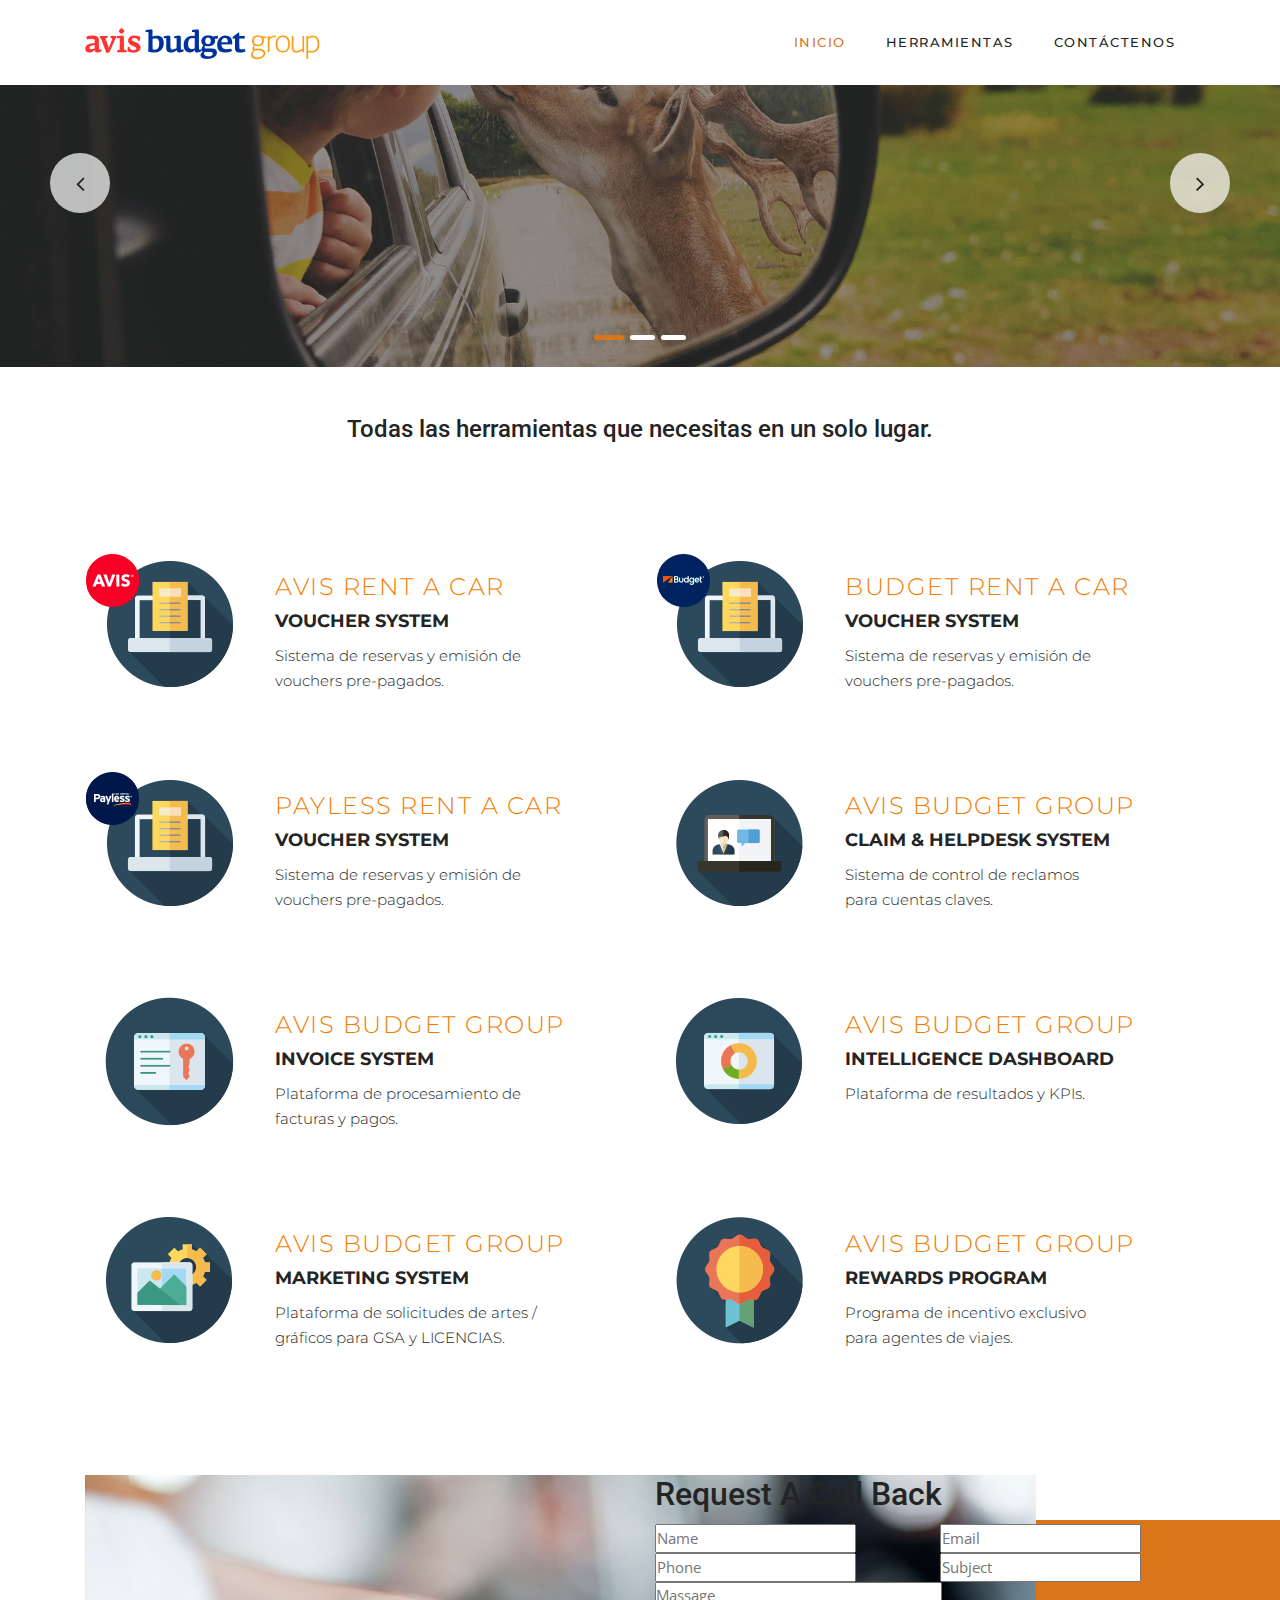
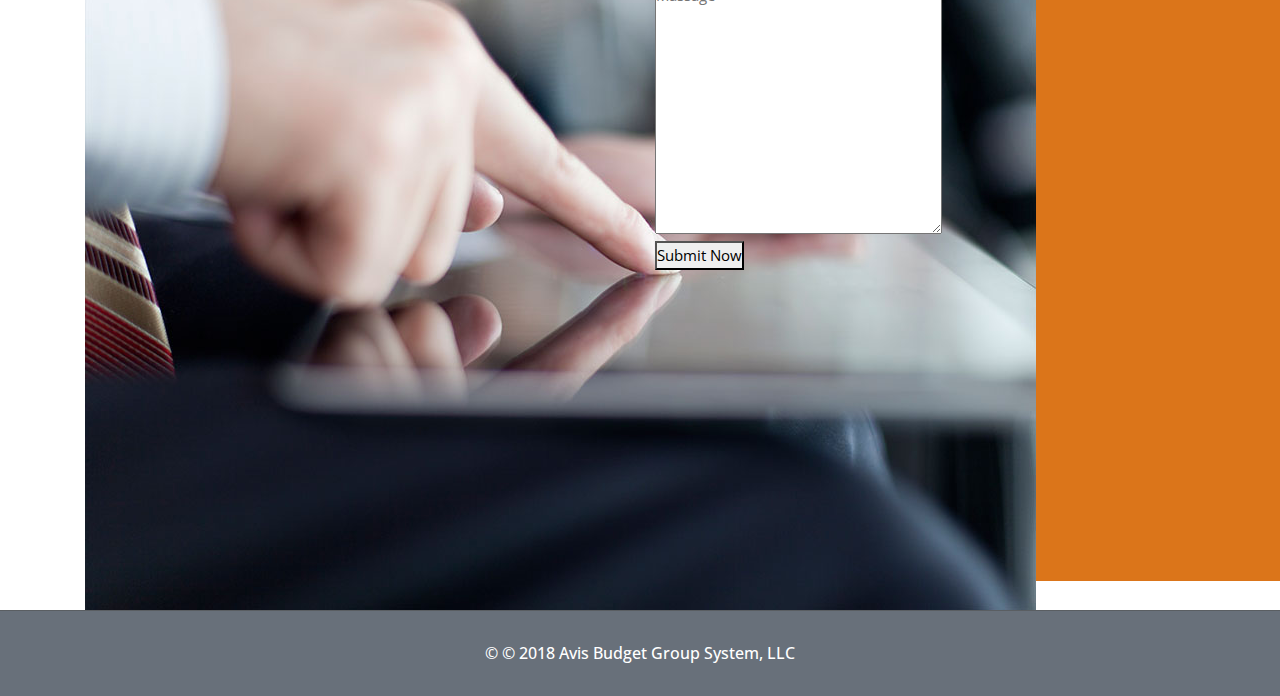
==== avis/index.html @ ac96a38b "update" ====
<!doctype html>
<html class="no-js" lang="">

<head>
    <meta charset="utf-8">
    <meta http-equiv="x-ua-compatible" content="ie=edge">
    <title>TakeBit - Home One</title>
    <meta name="description" content="">
    <meta name="viewport" content="width=device-width, initial-scale=1">
    <link rel="shortcut icon" type="image/png" href="assets/images/favicon.png">
    <link href="https://fonts.googleapis.com/css?family=Montserrat:100,100i,200,200i,300,300i,400,400i,500,500i,600,600i,700,700i,800,800i,900,900i" rel="stylesheet">    
    <!-- Place favicon.ico in the root directory -->
    <!-- all css here -->
    <!-- bootstrap v3.3.7 css -->
    <link rel="stylesheet" href="assets/css/bootstrap.min.css">
    <!-- animate css -->
    <link rel="stylesheet" href="assets/css/animate.css">
    <!-- owl.carousel.2.0.0-beta.2.4 css -->
    <link rel="stylesheet" href="assets/css/owl.carousel.min.css">
    <!-- swiper.min.css -->
    <link rel="stylesheet" href="assets/css/swiper.min.css">
    <!-- font-awesome v4.6.3 css -->
    <link rel="stylesheet" href="assets/css/font-awesome.min.css">
    <!-- flaticon.css -->
    <link rel="stylesheet" href="assets/css/flaticon.css">
    <!-- magnific-popup.css -->
    <link rel="stylesheet" href="assets/css/magnific-popup.css">
    <!-- metisMenu.min.css -->
    <link rel="stylesheet" href="assets/css/metisMenu.min.css">
    <!-- style css -->
    <link rel="stylesheet" href="assets/css/styles.css">
    <!-- responsive css -->
    <link rel="stylesheet" href="assets/css/responsive.css">
    <!-- modernizr css -->
    <script src="assets/js/vendor/modernizr-2.8.3.min.js"></script>
</head>

<body>
    <!--[if lt IE 8]>
            <p class="browserupgrade">You are using an <strong>outdated</strong> browser. Please <a href="http://browsehappy.com/">upgrade your browser</a> to improve your experience.</p>
        <![endif]-->
    
    <!-- header-area start -->
    <header class="header-area fixed-top">

        <div class="header-bottom ">
            <div class="container">
                <div class="row">

                    <div class="col-lg-2 col-sm-3 col-8">
                        <div class="geta_quote">
                            <a href="#">
                                <img src="assets/images/logo.png">
                            </a>
                        </div>
                    </div>

                    <div class="col-lg-10 col-sm-9 d-none d-sm-block">
                        <ul class="mainmenu d-flex justify-content-end">
                            <li class="active"><a href="#">INICIO</a></li>
                            <li><a href="#">HERRAMIENTAS</a></li>
                            <li><a href="#">CONTÁCTENOS</a></li>
                        </ul>
                    </div>

                    <div class="d-block d-sm-none col-4 pull-right">
                        <ul class="menu">
                            <li class="first"></li>
                            <li class="second"></li>
                            <li class="third"></li>
                        </ul>
                    </div>
                </div>
            </div>
            <!-- responsive-menu area start -->
            <div class="responsive-menu-area d-block d-sm-none">
                <div class="container">
                    <div class="row">
                        <div class="col-12">
                            <ul class="metismenu">
                                <li><a href="#">INICIO</a></li>
                                <li><a href="#">HERRAMIENTAS</a></li>
                                <li><a href="#">CONTÁCTENOS</a></li>
                            </ul>
                        </div>
                    </div>
                </div>
            </div>
            <!-- responsive-menu area start -->
        </div>
        
    </header>
    <!-- header-area end -->

    <!-- slider-area start -->
    <div class="slider-area">
        <div class="slider-active owl-carousel">
            <div class="slider-items">
                <img src="assets/images/slider/1.jpg" alt="" class="slider">
            </div>
            <div class="slider-items">
                <img src="assets/images/slider/2.jpg" alt="" class="slider">
            </div>
            <div class="slider-items">
                <img src="assets/images/slider/3.jpg" alt="" class="slider">
            </div>            
        </div>
    </div>
    <!-- slider-area end -->


    <div class="container">
        <div class="row">
            <div class="col-lg-12 col-sm-12 col-12 pt-4 mt-4">
                <h4 class="text-center">Todas las herramientas que necesitas en un solo lugar.</h4>
            </div>  
        </div>
    </div>

    <!-- featured-area start -->
    <div class="featured-area">
        <div class="container">
            <div class="row">
                <div class="col-lg-6 col-sm-6 col-12 mb-4">
                    <div class="featured-wrap">
                        <div class="row">
                            <div class="col-4">
                                <img class="img-fluid" src="assets/images/icons/avis-voucher.png">
                            </div>  
                            <div class="col-8">
                                <h2 class="item-1">AVIS RENT A CAR</h2>
                                <h3 class="item-2">VOUCHER SYSTEM</h3>
                                <p  class="item-3">Sistema de reservas y emisión de vouchers pre-pagados.</p>
                            </div>                                                  
                        </div>  
                    </div>
                </div>
                <div class="col-lg-6 col-sm-6 col-12 mb-4">
                    <div class="featured-wrap">
                        <div class="row">
                            <div class="col-4">
                                <img class="img-fluid" src="assets/images/icons/budget-voucher.png">
                            </div>  
                            <div class="col-8">      
                                <h2 class="item-1">BUDGET RENT A CAR</h2>
                                <h3 class="item-2">VOUCHER SYSTEM</h3>
                                <p  class="item-3">Sistema de reservas y emisión de vouchers pre-pagados.</p>
                            </div>                                                  
                        </div>  
                    </div>
                </div>    
                <div class="col-lg-6 col-sm-6 col-12 mb-4 mt-4">
                    <div class="featured-wrap">
                        <div class="row">
                            <div class="col-4">
                                <img class="img-fluid" src="assets/images/icons/payless-voucher.png">
                            </div>  
                            <div class="col-8">
                                <h2 class="item-1">PAYLESS RENT A CAR</h2>
                                <h3 class="item-2">VOUCHER SYSTEM</h3>
                                <p  class="item-3">Sistema de reservas y emisión de vouchers pre-pagados.</p>
                            </div>                                                  
                        </div>  
                    </div>
                </div>
                <div class="col-lg-6 col-sm-6 col-12 mb-4 mt-4">
                    <div class="featured-wrap">
                        <div class="row">
                            <div class="col-4">
                                <img class="img-fluid" src="assets/images/icons/abg-claim.png">
                            </div>  
                            <div class="col-8">
                                <h2 class="item-1">AVIS BUDGET GROUP</h2>
                                <h3 class="item-2">CLAIM & HELPDESK SYSTEM</h3>
                                <p  class="item-3">Sistema de control de reclamos para cuentas claves.</p>
                            </div>                                                  
                        </div>  
                    </div>
                </div>   
                <div class="col-lg-6 col-sm-6 col-12 mb-4  mt-4">
                    <div class="featured-wrap">
                        <div class="row">
                            <div class="col-4">
                                <img class="img-fluid" src="assets/images/icons/abg-invoice.png">
                            </div>  
                            <div class="col-8">
                                <h2 class="item-1">AVIS BUDGET GROUP</h2>
                                <h3 class="item-2">INVOICE SYSTEM</h3>
                                <p  class="item-3">Plataforma de procesamiento de facturas y pagos.</p>
                            </div>                                                  
                        </div>  
                    </div>
                </div>
                <div class="col-lg-6 col-sm-6 col-12 mb-4  mt-4">
                    <div class="featured-wrap">
                        <div class="row">
                            <div class="col-4">
                                <img class="img-fluid" src="assets/images/icons/abg-intelligence.png">
                            </div>  
                            <div class="col-8">
                                <h2 class="item-1">AVIS BUDGET GROUP</h2>
                                <h3 class="item-2">INTELLIGENCE DASHBOARD</h3>
                                <p  class="item-3">Plataforma de resultados y KPIs.</p>
                            </div>                                                  
                        </div>  
                    </div>
                </div>     
                <div class="col-lg-6 col-sm-6 col-12 mb-4  mt-4">
                        <div class="featured-wrap">
                            <div class="row">
                                <div class="col-4">
                                    <img class="img-fluid" src="assets/images/icons/abg-marketing.png">
                                </div>  
                                <div class="col-8">
                                    <h2 class="item-1">AVIS BUDGET GROUP</h2>
                                    <h3 class="item-2">MARKETING SYSTEM</h3>
                                    <p  class="item-3">Plataforma de solicitudes de artes / gráficos para GSA y LICENCIAS.</p>
                                </div>                                                  
                            </div>  
                        </div>
                    </div>
                    <div class="col-lg-6 col-sm-6 col-12 mb-4 mt-4">
                        <div class="featured-wrap">
                            <div class="row">
                                <div class="col-4">
                                    <img class="img-fluid" src="assets/images/icons/abg-rewards.png">
                                </div>  
                                <div class="col-8">
                                    <h2 class="item-1">AVIS BUDGET GROUP</h2>
                                    <h3 class="item-2">REWARDS PROGRAM</h3>
                                    <p  class="item-3">Programa de incentivo exclusivo para agentes de viajes.</p>
                                </div>                                                  
                            </div>  
                        </div>
                    </div>                                                           
            </div>
        </div>
    </div>
    <!-- featured-area end -->





    <!-- contact-area start -->
    <div class="contact-area">
        <div class="container">
            <div class="row">
                <div class="col-lg-6 col-6">
                    <img src="assets/images/bg/2.jpg" alt="">
                </div>
                <div class="col-lg-6 col-6">
                    <h2>Request A Call Back</h2>
                    <form action="index.html#">
                        <div class="row">
                            <div class="col-sm-6 col-12">
                                <input type="text" placeholder="Name">
                            </div>
                            <div class="col-sm-6 col-12">
                                <input type="email" placeholder="Email">
                            </div>
                            <div class="col-sm-6 col-12">
                                <input type="text" placeholder="Phone">
                            </div>
                            <div class="col-sm-6 col-12">
                                <input type="text" placeholder="Subject">
                            </div>
                            <div class="col-12">
                                <textarea cols="30" rows="10" placeholder="Massage"></textarea>
                            </div>
                            <div class="col-12">
                                <button>Submit Now</button>
                            </div>
                        </div>
                    </form>               
                </div>
            </div>
        </div>

    </div>
    <!-- contact-area end -->


    <!-- footer-area start -->
    <footer class="footer-area">
        <div class="footer-bottom">
            <div class="container">
                <div class="row">
                    <div class="col-12 copyright">
                        <p>© © 2018 Avis Budget Group System, LLC</p>
                    </div>
                </div>
            </div>
        </div>
    </footer>
    <!-- footer-area end -->

    <!-- jquery latest version -->
    <script src="assets/js/vendor/jquery-2.2.4.min.js"></script>
    <!-- popper.min.js -->
    <script src="assets/js/vendor/popper.min.js"></script>
    <!-- bootstrap js -->
    <script src="assets/js/bootstrap.min.js"></script>
    <!-- owl.carousel.2.0.0-beta.2.4 css -->
    <script src="assets/js/owl.carousel.min.js"></script>
    <!-- swiper.min.js -->
    <script src="assets/js/swiper.min.js"></script>
    <!-- mailchimp.js -->
    <script src="assets/js/mailchimp.js"></script>
    <!-- metisMenu.min.js -->
    <script src="assets/js/metisMenu.min.js"></script>


    <!-- plugins js -->
    <script src="assets/js/plugins.js"></script>
   
    <!-- main js -->
    <script src="assets/js/scripts.js"></script>
</body>

</html>
---- avis/assets/css/flaticon.css ----
/*
  	Flaticon icon font: Flaticon
  	Creation date: 23/10/2017 08:34
  	*/

@font-face {
  font-family: "Flaticon";
  src: url("../fonts/Flaticon.eot");
  src: url("../fonts/Flaticon.eot@") format("embedded-opentype"),
       url("../fonts/Flaticon.woff") format("woff"),
       url("../fonts/Flaticon.ttf") format("truetype"),
       url("../fonts/Flaticon.svg") format("svg");
  font-weight: normal;
  font-style: normal;
}

@media screen and (-webkit-min-device-pixel-ratio:0) {
  @font-face {
    font-family: "Flaticon";
    src: url("http://themekhr.com/tf/takebit/assets/css/Flaticon.svg") format("svg");
  }
}

[class^="flaticon-"]:before, [class*=" flaticon-"]:before,
[class^="flaticon-"]:after, [class*=" flaticon-"]:after {
	font-family: Flaticon;
	font-size: 20px;
	font-style: normal;
	margin-left: 0px;
}

.flaticon-bitcoin-9:before { content: "\f100"; }
.flaticon-profits:before { content: "\f101"; }
.flaticon-bitcoin-8:before { content: "\f102"; }
.flaticon-safebox:before { content: "\f103"; }
.flaticon-exchange-1:before { content: "\f104"; }
.flaticon-exchange:before { content: "\f105"; }
.flaticon-bitcoin-7:before { content: "\f106"; }
.flaticon-bitcoin-6:before { content: "\f107"; }
.flaticon-bitcoin-4:before { content: "\f108"; }
.flaticon-bitcoin-3:before { content: "\f109"; }
.flaticon-bitcoin-2:before { content: "\f10a"; }
.flaticon-bitcoin-1:before { content: "\f10b"; }
.flaticon-bitcoin:before { content: "\f10c"; }
.flaticon-consulting:before { content: "\f10d"; }
.flaticon-blockchain:before { content: "\f10e"; }
---- avis/assets/css/metisMenu.min.css ----
/*
 * metismenu - v2.7.2
 * A jQuery menu plugin
 * https://github.com/onokumus/metismenu#readme
 *
 * Made by Osman Nuri Okumus <onokumus@gmail.com> (https://github.com/onokumus)
 * Under MIT License
 */

.metismenu .arrow {
    float: right;
    line-height: 1.42857
}

[dir=rtl] .metismenu .arrow {
    float: left
}

.metismenu .glyphicon.arrow:before {
    content: "\e079"
}

.metismenu .active>a>.glyphicon.arrow:before {
    content: "\e114"
}

.metismenu .fa.arrow:before {
    content: "\f104"
}

.metismenu .active>a>.fa.arrow:before {
    content: "\f107"
}

.metismenu .ion.arrow:before {
    content: "\f3d2"
}

.metismenu .active>a>.ion.arrow:before {
    content: "\f3d0"
}

.metismenu .plus-times {
    float: right
}

[dir=rtl] .metismenu .plus-times {
    float: left
}

.metismenu .fa.plus-times:before {
    content: "\f067"
}

.metismenu .active>a>.fa.plus-times {
    -webkit-transform: rotate(45deg);
    -ms-transform: rotate(45deg);
    -o-transform: rotate(45deg);
    transform: rotate(45deg)
}

.metismenu .plus-minus {
    float: right
}

[dir=rtl] .metismenu .plus-minus {
    float: left
}

.metismenu .fa.plus-minus:before {
    content: "\f067"
}

.metismenu .active>a>.fa.plus-minus:before {
    content: "\f068"
}

.metismenu .collapse {
    display: none
}

.metismenu .collapse.in {
    display: block
}

.metismenu .collapsing {
    position: relative;
    height: 0;
    overflow: hidden;
    -webkit-transition-timing-function: ease;
    -o-transition-timing-function: ease;
    transition-timing-function: ease;
    -webkit-transition-duration: .35s;
    -o-transition-duration: .35s;
    transition-duration: .35s;
    -webkit-transition-property: height, visibility;
    -o-transition-property: height, visibility;
    transition-property: height, visibility
}

.metismenu .has-arrow {
    position: relative
}

.metismenu .has-arrow:after {
    position: absolute;
    content: "";
    width: .5em;
    height: .5em;
    border-width: 1px 0 0 1px;
    border-style: solid;
    border-color: initial;
    right: 2em;
    -webkit-transform: rotate(-224deg) translateY(-50%);
    -ms-transform: rotate(-224deg) translateY(-50%);
    -o-transform: rotate(-224deg) translateY(-50%);
    transform: rotate(-224deg) translateY(-50%);
    -webkit-transform-origin: top;
    -ms-transform-origin: top;
    -o-transform-origin: top;
    transform-origin: top;
    top: 50%;
    -webkit-transition: all .3s ease-out;
    -o-transition: all .3s ease-out;
    transition: all .3s ease-out;
}

[dir=rtl] .metismenu .has-arrow:after {
    right: auto;
    left: 1em;
    -webkit-transform: rotate(135deg) translateY(-50%);
    -ms-transform: rotate(135deg) translateY(-50%);
    -o-transform: rotate(135deg) translateY(-50%);
    transform: rotate(135deg) translateY(-50%)
}

.metismenu .active>.has-arrow:after,
.metismenu .has-arrow[aria-expanded=true]:after {
    -webkit-transform: rotate(-135deg) translateY(-50%);
    -ms-transform: rotate(-135deg) translateY(-50%);
    -o-transform: rotate(-135deg) translateY(-50%);
    transform: rotate(-135deg) translateY(-50%)
}
---- avis/assets/css/styles.css ----
/*-----------------------------------------------------------------------------------

    Template Name:TakeBit Responsive Html Template
    Template URI:
    Description: This is html5 template
    Author: Kaji Hasibur Rahman
    Author URI:templatehunt
    Version: 1.0
-----------------------------------------------------------------------------------
    CSS INDEX
    ===================

    1. Theme Default CSS (body, link color, section etc)433
    2.header-area start
    3.slider-area start
    4.featured-area start
    5.about-area start
    6.service-area start
    7.testmonial-area start
    8.spacial-area start
    9.resorce-area start
    10.expart-area start
    11.contact-area start
    12.team-area start
    13.nvestments-area start
    14.blog-area start
    15.footer-area start
    16.home2 style here


-----------------------------------------------------------------------------------*/


/*========================================================================================================
                                        defolt-css here
 ========================================================================================================*/

@import url('https://fonts.googleapis.com/css?family=Open+Sans:300,300i,400,400i,600,700,700i|Roboto:300,300i,400,400i,500,700,900');
* {
    margin: 0;
    padding: 0;
}

body { 
    font-family: 'Open Sans', sans-serif;
    line-height: 25px;
    color: #242424;
    font-size: 15px;
    font-weight: 400;
}

.floatleft {
    float: left;
}

.floatright {
    float: right;
}

img {
   /* max-width: 100%;
    height: auto*/
}

.fix {
    overflow: hidden
}

p {
    margin: 0px;
    font-weight: 400;
}

h1,
h2,
h3,
h4,
h5,
h6 {
    margin-bottom: 10px;
    margin-top: 0px;
    color: #242424;
    font-family: 'Roboto', sans-serif;
}

input:focus,
select:focus {
    outline: none;
}

input,
button {
    transition: all .3s;
    -webkit-transition: all .3s;
    -moz-transition: all .3s;
}

button {
    cursor: pointer;
}

a {
    -webkit-transition: all 0.3s ease 0s;
    transition: all 0.3s ease 0s;
    -webkit-transition: all .3s;
    -moz-transition: all .3s;
    text-decoration: none;
    font-family: 'Roboto', sans-serif;
    color: #242424;
}

a:hover {
    color: #db751a;
}

a:active,
a:hover,
a:focus {
    outline: none;
    text-decoration: none;
}

button:focus {
    outline: none;
}

ul {
    list-style: outside none none;
    margin: 0;
    padding: 0;
}

:before,
:after {
    transition: all .3s;
    -webkit-transition: all .3s;
    -moz-transition: all .3s;
}

div {
    transition: all .3s;
    -webkit-transition: all .3s;
    -moz-transition: all .3s;
}

.black-opacity {
    position: relative;
    z-index: 9;
}

.black-opacity:before {
    position: absolute;
    left: 0;
    top: 0;
    width: 100%;
    height: 100%;
    background: #242424;
    content: "";
    opacity: .65;
    -ms-filter: "progid:DXImageTransform.Microsoft.Alpha(Opacity=70)";
}

.pt-120 {
    padding-top: 120px;
}

.pb-120 {
    padding-bottom: 120px;
}

.ptb-120 {
    padding: 120px 0;
}

.mb-30 {
    margin-bottom: 30px;
}

.mb-20 {
    margin-bottom: 20px;
}

.bg-1 {
    background: #f4f4f4;
}
.bg-2{
    background: #db751a;
}

.bg-fff {
    background: #fff;
}

a#scrollUp {
    position: fixed;
    right: 10px;
    bottom: 20px;
    height: 45px;
    width: 45px;
    background: #222;
    text-align: center;
    line-height: 45px;
    color: #fff;
    font-size: 12px;
    border-radius: 5px;
}

a#scrollUp:hover {
    background: #db751a;
}

.flex-style {
    display: flex;
    justify-content: center;
    flex-direction: column;
}




/*--------header-area start--------*/
.header-top{
    border-bottom: 1px solid #eaeaea;
}
.logo{
    padding: 42px 0px;
}   
.contact-info li{
    padding: 0px 25px;
    position: relative;
    line-height: 20px;
    margin: 40px 0px;
}
.contact-info li:first-child{
    padding-left: 0;
}
.contact-info li:before{
    position: absolute;
    left: 0;
    top: 0;
    width: 2px;
    content: "";
    background: #db751a;
    height: 100%;
}
.contact-info li span{
    display: block;
}
.contact-info li span i{
    margin-right: 5px;
}
.contact-info li:first-child:before{
    display: none;
}
.social-icon{
    padding: 45px 0px;
}
.social-icon li{
    margin-left: 10px;
}
.social-icon li a{
    height: 30px;
    width: 30px;
    display: block;
    border-radius: 50%;
    text-align: center;
    line-height: 30px;
    border:1px solid #cacaca;
}

.social-icon li.facebook a{
    color: #4267b2;
}
.social-icon li.facebook a:hover{
    background: #4267b2;
}
.social-icon li.twitter a{
    color: #1da1f2;
}
.social-icon li.twitter a:hover{
    background: #1da1f2;
}
.social-icon li.google-plus a{
    color: #dd4e42;
}
.social-icon li.google-plus a:hover{
    background: #dd4e42;
}
.social-icon li.linkedin a{
    color: #0077b5;
}
.social-icon li.linkedin a:hover{
    background: #0077b5;
}
.social-icon li.youtube a{
    color: #ff0000;
}
.social-icon li.youtube a:hover{
    background: #ff0000;
}
.social-icon li a:hover{
    color: #fff;
    border:1px solid #fff;
}
.mainmenu li{
    padding: 0px 20px;
    position: relative;
}
.mainmenu li a{
    display: block;
    padding: 30px 0px;
    text-transform: uppercase;
    position: relative;
    font-family: Montserrat, Arial, Helvetica, sans-serif;  
    font-size: 13px;
    font-weight: 500;
    letter-spacing: 1.5px;
    font-style: normal;      
    
}
.header-area2 .mainmenu li a{
	color: #fff;
}
.header-area2 .mainmenu li > ul li a{
	color: #242424;
}
.mainmenu li:hover > a,
.mainmenu li.active > a{
    color: #db751a;
    /*border-top: 2px #db751a solid;*/
}

.mainmenu li > ul{
    position: absolute;
    left: 20px;
    top: 120%;
    width: 150px;
    background: #fff;
    z-index: 99;
    padding: 10px;
    box-shadow: 0px 2px 5px rgba(0,0,0,0.1);
    visibility: hidden;
    opacity: 0;
    transition: all .3s ease 0s;
    -webkit-transition: all .3s ease 0s;
    -moz-transition: all .3s ease 0s;
}
.mainmenu li:hover > ul{
    visibility: visible;
    opacity: 1;
    top: 100%;
}
.mainmenu li > ul li{
    padding: 0px;
}
.mainmenu li > ul li a{
    padding: 3px 0px;
    text-transform: capitalize;
    font-weight: 500;
}
.mainmenu li > ul li:hover a{
    padding-left: 5px;
}
.mainmenu li > ul li a:before{
    display: none;
}
.geta_quote{
    padding: 22px 0px;
}
.geta_quote a{
    display: block;
    color: #fff;
    font-weight: 700;
    
    height: 40px;
    border-radius: 5px;
    text-align: center;
    line-height: 40px;
}
/*--------header-area end--------*/

/*--------slider-area start--------*/
.slider-items{
    position: relative;
    z-index: 9;
}
.slider-items:before{
    position: absolute;
    left: 0;
    top: 0;
    width: 100%;
    height: 100%;
    background: #242424;
    content: "";
    opacity: .5;
}
.slider-items img{
    visibility: hidden;
}
.slider-content{
    position: absolute;
    left: 0;
    top: 0;
    width: 100%;
    height: 100%;
    z-index: 99;
}
.slider-content h2{
    font-size: 80px;
    font-weight: 700;
    line-height: 85px;
    color: #fff;
    margin-bottom: 25px;
}
.slider-content h2 span{
    display: inline-block;
    background: #db751a;
    padding: 10px 10px;
}
.slider-content p {
    color: #fff;
    font-size: 20px;
    line-height: 30px;
    margin-bottom: 40px;
}
.slider-content a{
    padding: 15px 30px;
    background: #db751a;
    display: inline-block;
    color: #fff;
    text-transform: uppercase;
    font-weight: 500;
    border-radius: 5px;
    font-size: 16px;
    border: 2px solid #db751a;
}
.slider-content a:hover{
    background: #fff;
    color: #db751a;
}
.slider-active .owl-dots{
    position: absolute;
    left: 0;
    bottom: 20px;
    right: 0;
    text-align: center;
    width: 100%;
}
.slider-active .owl-dot{
    height: 5px;
    width: 25px;
    background: #fff;
    display: inline-block;
    margin: 0px 3px;
    border-radius: 5px;
}
.slider-active .owl-dot.active{
    background: #db751a;
    width: 30px;
}
/*--------slider-area end--------*/

/*--------featured-area start--------*/
.featured-area{
    padding: 100px 0px 70px;
}
.featured-wrap{
    margin-bottom: 30px;
}
.featured-img {
    overflow: hidden;
}
.featured-img > img{
    width: 100%;
    -webkit-transition: all .5s ease 0s;
    -moz-transition: all .5s ease 0s;
    transition: all .5s ease 0s;
}
.featured-wrap:hover .featured-img > img{
    transform: scale(1.15, 1.15) rotate(-5deg);
    -webkit-transform: scale(1.15, 1.15) rotate(-5deg);
    -moz-transform: scale(1.15, 1.15) rotate(-5deg);
}
.featured-wrap h2{
    font-size: 24px;
    font-weight: 700;
    margin: 20px 0px 10px;
}
/*--------featured-area end--------*/

/*--------about-area start--------*/
.featured-content-area{
    padding: 130px 0;
}
.featured-content-img {
    position: absolute;
    left: 30px;
    top: 125px;
    width: 650px;
}
.featured-content-wrap{
    padding-top: 30px;
}
.featured-content-wrap h2{
    font-size: 40px;
    font-weight: 600;
    line-height: 40px;
    margin-bottom: 20px;
}
.featured-content-wrap h2 span{
    display: block;
    font-size: 18px;
    font-weight: 400;
    color: #db751a;
    text-transform: uppercase;
    line-height: 28px;
}
.featured-content-wrap p{
    font-size: 18px;
    line-height: 28px;
    margin-bottom: 40px;
}
.featured-content-wrap a{
    display: inline-block;
    padding: 15px 30px;
    background: #db751a;
    color: #fff;
    text-transform: uppercase;
    border: 2px solid #db751a;
    text-transform: uppercase;
    font-weight: 500;
    border-radius: 5px;
}
.featured-content-wrap a:hover{
    background: transparent;
    color: #db751a;
}
/*--------about-area end--------*/

/*--------service-area start--------*/
.service-area{
    padding: 120px 0px 90px;
}
.section-title{
    margin-bottom: 50px;
}
.section-title h2{
    font-size: 40px;
    font-weight: 600;
    line-height: 30px;
    margin-bottom: 25px;
}
.service-wrap{
    background: #fff;
    box-shadow: 0px 2px 10px rgba(0,0,0,.1);
    padding: 70px 25px;
    margin-bottom: 30px;
}
.service-wrap h3{
    font-size: 24px;
    margin-bottom: 15px;
}
.service-wrap p{
    margin-bottom: 15px;
}
.service-wrap a{
    display: inline-block;
    color: #db751a;
    font-size: 18px;
    margin-top: 10px;
}
.service-items {
    background: #fff;
    box-shadow: 0px 2px 10px rgba(0,0,0,.1);
    padding: 30px 20px 35px 80px;
    margin-bottom: 30px;
    position: relative;
}
.service-items:hover{
    box-shadow: 0px 3px 20px rgba(0,0,0,.1);
}
.service-items:before{
    position: absolute;
    left: 0;
    bottom: 0;
    width: 0;
    background: #db751a;
    height: 3px;
    content: "";
}
.service-items:hover:before{
    width: 100%;
}
.service-items h3{
    font-size: 24px;
    margin-bottom: 15px;
}
.service-items span{
    position: absolute;
    left: 20px;
    top: 35px;
}
.service-items span:before{
    font-size: 40px;
    color: #db751a;
}
/*--------service-area end--------*/

/*--------about-area start--------*/
.about-area{
    padding: 120px 0px;
    overflow: hidden;
    background: url(../images/about/1.png) no-repeat center center / cover;
}
.about-content{
    margin-top: 73px;
}
.about-content h3{
    font-size: 24px;
    line-height: 30px;
    margin-bottom: 25px;
}
.about-content p{
    margin-bottom: 50px;
}
.about-items span{
    display: block;
    font-size: 20px;
    font-weight: 700;
    line-height: 20px;
    color: #db751a;
    margin-top: 20px;
    margin-bottom: 5px;
}
.about-items p{
    font-size: 14px;
    font-weight: 600;
}
/*--------about-area end--------*/

/*--------testmonial-area start--------*/
.testmonial-area{
    padding: 100px 0px;
}
.test-img img{
    border-radius: 50%;
    width: 100%;
}
.test-content h2{
    font-size: 40px;
    margin-bottom: 5px;
    text-transform: uppercase;
}
.test-content li{
    display: inline-block;
    font-size: 18px;
    color: #e2b928;
}
.test-content p{
    margin-top: 20px;
    font-size: 18px;
    line-height: 32px;
    padding-right: 35px;
}
.test-content{
    position: relative;
    z-index: 9;
}
.test-content span{
    position: absolute;
    left: 0px;
    top: 50px;
    font-size: 223px;
    z-index: -9;
    opacity: .1;
}
.test-active .owl-nav div{
    position: absolute;
    left: 5%;
    top: 50%;
    transform: translateY(-50%);
    -webkit-transform: translateY(-50%);
    -moz-transform: translateY(-50%);
    font-size: 40px;
}
.test-active .owl-nav div:hover{
    color: #db751a;
}
.test-active .owl-nav div.owl-next{
    left: auto;
    right: 5%;
}
a.canvasjs-chart-credit {
    display: none;
}
/*--------testmonial-area end--------*/

/*--------spacial-area start--------*/
.spacial-area{
    padding: 120px 0px;
    position: relative;
    background: url(../images/bg/1.jpg)no-repeat center center / cover;
}
.spacial-area:before {
    position: absolute;
    content: "";
    width: 100%;
    height: 100%;
    background: #000;
    top: 0;
    opacity: .5;
}
.spacial-area h2{
    font-size: 40px;
    font-style: italic;
    margin-bottom: 30px;
    color: #fff;
}
.spacial-area ul li{
    margin-bottom: 20px;
    font-size: 16px;
    padding-left: 60px;
    position: relative;
    color: #f1f1f1;
    line-height: 26px;
}
.spacial-area ul li:last-child{
    margin-bottom: 0;
}
.spacial-area ul li i{
    width: 40px;
    height: 40px;
    line-height: 40px;
    border-radius: 50%;
    position: absolute;
    left: 0;
    background: #db751a;
    color: #fff;
    border-color: #db751a;
    top: 50%;
    transform: translateY(-50%);
    -webkit-transform: translateY(-50%);
    -moz-transform: translateY(-50%);
    text-align: center;
}
/*--------spacial-area end--------*/

/*--------resorce-area start --------*/
.resorce-info{
    height: 60px;
    background: #fff;
    box-shadow: 0px 2px 10px rgba(0,0,0,.1);
    display: flex;
    flex-direction: column;
    justify-content: center;
    text-align: center;
    margin-bottom: 20px;
    border-radius: 2px;
    cursor: pointer;
}
.resorce-info h4{
    font-size: 16px;
    font-weight: 500;
    margin-bottom: 0;
    text-transform: uppercase;
    line-height: 20px;
    transition: all .3s;
    -webkit-transition: all .3s;
    -moz-transition: all .3s;
}

.resorce-info p{
    text-transform: uppercase;
    font-size: 12px;
    font-weight: 500;
    line-height: 15px;
    transition: all .3s;
    -webkit-transition: all .3s;
    -moz-transition: all .3s;
}
/*--------resorce-area end --------*/

/*--------expart-area start --------*/
.expart-area{
    position: relative;
    margin: 120px 0px;
}
.expart-wrap{
    padding:10px 0px;
}
.expart-wrap h2 {
    font-size: 40px;
    line-height: 50px;
    font-family: 'Open Sans', sans-serif;
    margin-bottom: 30px;
    font-weight: 600;
}
.expart-wrap p{
    margin-bottom: 30px;
}
.expart-wrap a{
    display: inline-block;
    padding: 10px 25px;
    background: #db751a;
    color: #fff;
    font-weight: 500;
    text-transform: uppercase;
    border-radius: 5px;
    border:2px solid #db751a;
}
.expart-wrap a:hover{
    background: transparent;
    color: #db751a;
}
.expart-img {
    position: absolute;
    left: 0;
    top: 0;
    width: 560px;
}
/*--------expart-area end --------*/

/*--------contact-area start --------*/
.contact-area{
    position: relative;
    z-index: 999;
}
.contact-area:before{
    position: absolute;
    right: 0;
    top: 6%;
    width: 60%;
    content: "";
    height: 90%;
    background: #db751a;
}

.contact-img{
    position: absolute;
    left: 0;
    top: 0;
    width: 700px;
    z-index: -9;
}
.contact-wrap{
    min-height: 580px;
}
.contact-wrap h2{
    text-transform: uppercase;
    font-size: 30px;
    margin-bottom: 30px;
    color: #fff;
}
.contact-wrap input,
.contact-wrap textarea{
    width: 100%;
    margin-bottom: 20px;
    height: 50px;
    border: none;
    padding-left: 15px;
}
.contact-wrap textarea{
    height: 100px;
}
.contact-wrap button{
    padding: 10px 25px;
    background: #fff;
    text-transform: uppercase;
    color: #db751a;
    font-size: 15px;
    font-weight: 600;
    border: none;
    border: 2px solid #fff;
}
.contact-wrap button:hover{
    color: #fff;
    background: transparent;
}
/*--------contact-area end --------*/

/*--------team-area start --------*/
.team-area{
    padding: 120px 0px 90px;
}
.team-wrap{
    margin-bottom: 50px;
    position: relative;
}
.team-img img{
    width: 100%;
}
.team-content{
    position: absolute;
    left: 2.5%;
    width: 95%;
    text-align: center;
    background: #ff8d29;
    bottom: -20px;
    z-index: 99;
    padding: 25px 0px;
}
.team-wrap:hover .team-content{
    background: #db751a;
}
.team-content h4{
    margin-bottom: 0;
    text-transform: uppercase;
    font-size: 18px;
    color: #fff;
    font-weight: 500;
    line-height: 20px;
}
.team-content p{
    color: #fff;
    font-size: 13px;
    font-weight: 500;
}
.team-content ul{
    visibility: hidden;
    transform: scaleY(0);
    transform-origin:bottom; 
    -webkit-transform: scaleY(0);
    -webkit-transform-origin:bottom; 
    -moz-transform: scaleY(0);
    -moz-transform-origin:bottom; 
    height: 0;
    transition: height .3s ease-in-out 1s;
    -webkit-transition: height .3s ease-in-out 1s;
    -moz-transition: height .3s ease-in-out 1s;
}
.team-wrap:hover .team-content ul{
    visibility: visible;
    transform: scaleY(1);
    -webkit-transform: scaleY(1);
    -moz-transform: scaleY(1);
    height: auto;
    margin-top: 15px;
}
.team-content ul li{
    display: inline-block;
}
.team-content ul li a{
    display: block;
    height: 25px;
    width: 25px;
    background: #242424;
    color: #fff;
    text-align: center;
    line-height: 25px;
    border-radius: 50%;
    font-size: 13px;
}
.team-content ul li a:hover{
    background: #fff;
    color: #ff8d29;
}
/*--------team-area end --------*/

/*--------nvestments-area start --------*/
.nvestments-area{
    background: url(../images/bg/3.jpg) no-repeat center center / cover;
    padding: 80px 0px 0px;
}
.nvestments-wrap{
    padding-bottom: 80px;
}
.nvestments-wrap h2 {
    font-size: 35px;
    font-family: 'Open Sans', sans-serif;
    margin-bottom: 20px;
    color: #fff;
    font-weight: 500;
}
.nvestments-wrap p{
    font-size: 16px;
    line-height: 26px;
    color: #fff;
    font-weight: 500;
    margin-bottom: 25px;
}
.nvestments-wrap ul li{
    display: inline-block;
    margin-right: 25px;
}
.nvestments-wrap ul li:last-child{
    margin-right: 0;
}
.nvestments-wrap ul li a{
    display: block;
    height: 45px;
    width: 160px;
    line-height: 45px;
    text-transform: uppercase;
    background: #db751a;
    text-align: center;
    border-radius: 3px;
    color: #fff;
}
.nvestments-wrap ul li a:hover{
    background: #fff;
    color: #db751a;
}
.nvestments-img{
    position: absolute;
    bottom: 0;
}
/*--------nvestments-area end --------*/

/*--------blog-area start --------*/
.blog-area{
    padding: 120px 0px 90px;
}
.blog-wrap{
    margin-bottom: 30px;
}
.blog-wrap:hover{
    box-shadow: 0px 2px 25px rgba(0,0,0,0.1);
}
.blog-content{
    padding: 30px 15px;
    border: 1px solid #e5e5e5;
    border-top: none;
}
.blog-content h3{
    font-size: 24px;
    font-weight: 500;
}
.blog-content ul li{
    display: inline-block;
    opacity: .80;
}
.blog-content ul li:before{
    content: "|";
    margin: 0px 10px;
}
.blog-content ul li:first-child:before{
    display: none;
}
.blog-content p{
    margin-bottom: 20px;
    margin-top: 15px;
}
.blog-content a.readmore{
    font-weight: 600;
    text-transform: uppercase;
}
/*--------blog-area end --------*/

/*--------footer-area start --------*/
.footer-area{
    background-color: #68707a;
}
.footer-top{
    padding: 100px 0px 70px;
}
.footer-widget{
    margin-bottom: 30px;
}
.footer-widget h3{
    font-size: 24px;
    font-weight: 500;
    margin-bottom: 45px;
    color: #fff;
}
.footer-logo p{
    margin: 40px 0;
    color: #fff;
    font-size: 14px;
}
.footer-logo form{
    position: relative;
}
.footer-logo input{
    width: 100%;
    height: 45px;
    border: none;
    border-radius: 5px;
    padding: 0px 110px 0px 10px;
}
.footer-logo button{
    position: absolute;
    right: 3px;
    top: 5%;
    height: 90%;
    width: 105px;
    background: #db751a;
    color: #fff;
    text-transform: uppercase;
    font-weight: 500;
    border: none;
    border-radius: 5px;
}
.footer-menu ul li{
    line-height: 30px;
}
.footer-menu ul li a{
    display: inline-block;
    color: #fff;
}
.footer-menu ul li:hover a{
    color: #db751a;
}
.footer-menu ul li a i{
    margin-right: 10px;
    transition: all .3s;
    -webkit-transition: all .3s;
    -moz-transition: all .3s;
}
.footer-menu ul li a:hover i{
    margin-right: 5px;
}
.footer-twitter li{
    margin-bottom: 25px;
    line-height: 20px;
}
.footer-twitter li a{
    color: #fff;
    font-size: 14px;
}
.footer-twitter li a i{
    margin-right: 5px;
    font-size: 16px;
    color: #1da1f2;
}
.footer-contact ul.footer-contact-info li{
    line-height: 20px;
    margin-bottom: 15px;
    color: #fff;
}
.footer-contact ul.footer-contact-info li span{
    color: #db751a;
}
.footer-contact h5{
    font-size: 18px;
    color: #fff;
    font-weight: 400;
    margin-bottom: 5px;
    margin-top: 20px;
}
.footer-contact ul.social-icon{
    padding: 0;
}
.footer-contact ul.social-icon li:first-child{
    margin-left: 0;
}
.footer-bottom{
    padding: 30px 0px;
    border-top: 1px solid #5a5e62;
    text-align: center;
}
.footer-bottom p{
    color: #fff;
    font-size: 16px;
    font-weight: 500;
}
.footer-bottom p span{
    color: #db751a;
}
/*--------footer-area end --------*/

/*responsive menu*/
.menu {
    height: 40px;
    width: 45px;
    display: -webkit-box;
    display: -ms-flexbox;
    display: flex;
    -webkit-box-orient: vertical;
    -webkit-box-direction: normal;
    -ms-flex-direction: column;
    flex-direction: column;
    background: #db751a;
    cursor: pointer;
    -webkit-box-pack: center;
    -ms-flex-pack: center;
    justify-content: center;
    float: right;
    padding: 0px 8px;
    margin: 22px 0px;
    z-index: 99999999999;
    position: relative;
}

.menu li {
    height: 2px;
    width: 25px;
    background: #fff;
    margin-bottom: 2px;
    -webkit-transition: all 0.6s ease-in-out 0s;
    transition: all 0.6s ease-in-out 0s;
}

ul.menu.active {
    position: fixed;
    right: 30px;
}

.menu.active li.first {
    -webkit-transform: translateY(4px) rotateZ(-135deg);
    transform: translateY(4px) rotateZ(-135deg);
    background-color: #fff;
}

.menu.active li.second {
    opacity: 0;
    -ms-filter: "progid:DXImageTransform.Microsoft.Alpha(Opacity=0)";
}

.menu.active li.third {
    -webkit-transform: translateY(-4px) rotateZ(135deg);
    transform: translateY(-4px) rotateZ(135deg);
    background-color: #fff;
}

.header-bottom {
    position: relative;
    background-color: #ffffff;
}

.responsive-menu-area {
    position: absolute;
    left: 0;
    width: 100%;
    z-index: 99;
    background: #db751a;
    top: 100%;
    padding: 20px 0;
    transition: all .3s;
    -webkit-transition: all .3s;
    -moz-transition: all .3s;
    visibility: hidden;
    opacity: 0;
    transform: scaleY(0);
    -webkit-transform: scaleY(0);
    -moz-transform: scaleY(0);
    transform-origin: top;
    -webkit-transform-origin: top;
    -moz-transform-origin: top;
}

.responsive-menu-area.active {
    transform: scaleY(1);
    visibility: visible;
    opacity: 1;
    -webkit-transform: scaleY(1);
    -moz-transform: scaleY(1);
    transition-timing-function: cubic-bezier(0.25, 0.1, 0.25, 1);
}

.metismenu li {
    margin-bottom: 5px;
}

.metismenu li a {
    color: #fff;
    display: block;
}

.metismenu .has-arrow:after {
    right: 0;
}

.metismenu li>ul {
    padding-left: 20px;
}

/*==============================================
                home2 style here
==============================================*/
.header-area2 .logo{
    padding: 25px 0px 24px;
}
.header-area2 .mainmenu li:hover > a,
.header-area2 .mainmenu li.active > a{
    color: #fff;
}
.header-area2 .mainmenu li > ul li:hover a{
    color: #db751a;
}
.header-area2 .mainmenu li a:before,
.header-area2 .mainmenu li.active a:before{
    background: #fff;
    top: auto;
    bottom: 0;
}
.header-area2 .mainmenu li.active a:before{
    width: 100%;
}
.header-area2 .geta_quote a{
    border: 2px solid #fff;
}

.slider-area2 .slider-items{
    height: 840px;
}
.slider-area2 .slider-content{
    padding-bottom: 150px;
}
.slider-area2 .slider-content span{
    display: block;
    background: transparent;
    color: #db751a;
    padding: 0;
}
.slider-area2 .slider-content p{
    padding: 0px 150px;
}
.slider-area2 .slider-content ul li{
    display: inline-block;
    margin: 0px 10px;
}
.slider-active .owl-nav div{
    position: absolute;
    left: 50px;
    height: 60px;
    width: 60px;
    border-radius: 50%;
    background: rgba(255,255,255,.7);
    line-height: 60px;
    font-size: 24px;
    text-align:center;
    top: 50%;
    transform: translateY(-50%);
    -webkit-transform: translateY(-50%);
    -moz-transform: translateY(-50%);
}
.slider-active .owl-nav div:hover{
    background: #db751a;
    color: #fff;
}
.slider-active .owl-nav div.owl-next{
    left: auto;
    right: 50px;
}
.slider-area2 .slider-active .owl-dots{
    display: none;
}
.featured-area.featured-area2{
    margin-top: -250px;
    position: relative;
    z-index: 9;
    padding-bottom: 120px;
}
.featured-wrapper{
    background: #fff;
    padding: 20px;
    box-shadow: 0px 0px 10px rgba(0,0,0,.1);
}
.featured-wrapper .featured-wrap{
    margin-bottom: 0;
}
.featured-content-area2 {
    padding: 0;
}
.featured-content-area2 .featured-content-wrap{
    height: 100%;
}
.expart-area2 .expart-img {
    width: 535px;
    left: 30px;
    z-index: -9;
    bottom: 0;
    top: auto;
}
/*------calculate-area start ------*/
.calculate-area{
    padding: 100px 0px;
    background: url(../images/bg/1.jpg)no-repeat center center / cover;
}
.calculate-wrap h2{
    font-size: 40px;
    font-weight: 600;
    margin-bottom: 20px;
}
.calculate-wrap p {
    font-size: 24px;
    line-height: 36px;
    padding-right: 10px;
    margin-bottom: 30px;
}
.calculate-wrap ul li{
    display: inline-block;
    margin-right: 8px;
    font-size: 18px;
    font-weight: 700;
    text-transform: uppercase;
}
.calculate-wrap ul li input,
.calculate-wrap ul li select{
    background: transparent;
    height: 40px;
    width: 50px;
    border: 1px solid #616162;
}
.calculate-wrap ul li input::placeholder{
    opacity: 1;
    color: #242424;
    font-weight: 700;
    text-align: center;
}
.calculate-wrap ul li select{
    width: 90px;
    padding: 0px 15px;
    text-transform: uppercase;
    font-weight: 700;
    cursor: pointer;
    color: #242424;
}
.calculate-wrap ul li p{
    height: 40px;
    border: 1px solid #616162;
    line-height: 40px;
    font-style: normal;
    font-size: 18px;
    font-weight: 700;
    padding: 0px 20px;
    margin-bottom: 0;
    position: relative;
    top: 1px;
}
.nvestments-area2{
    padding: 0px;
}
.nvestments-area2 .contact-wrap {
    min-height: 550px;
}
.resorce-area2 .section-title h2{
    color: #fff;
} 
.header-area2 .menu{
    border: 2px solid #fff;
}
/*------calculate-area end ------*/

/*==============================================
                home3 style here
==============================================*/
.header-area3 .header-bottom{
    position: relative;
    z-index: 9;
    background: #e27d22;
}
.header-area3 .header-bottom:before{
    position: absolute;
    right: 0;
    top: 0;
    width: 76%;
    height: 100%;
    content: "";
    background: #242424;
}
.header-area3 .logo{
    position: relative;
    z-index: 9;
    overflow: hidden;
}
.header-area3 .logo:before,
.header-area3 .logo:after {
    position: absolute;
    right: -49px;
    top: -8px;
    border-style: solid;
    border-width: 50px;
    border-color: transparent transparent transparent #fff;
    content: "";
    z-index: 9;
}
.header-area3 .logo:after {
    right: -33px;
    top: 0;
    border-width: 42px;
    border-color: transparent transparent transparent #e27d22;
}
.header-area3 .mainmenu li > a{
    color: #fff;
}
.header-area3 .mainmenu li:hover > a{
    color: #db751a;
}
.header-area3 .mainmenu li ul li > a{
    color: #242424;
}
.slider-area3 .slider-items{
    height: 700px;
}
.slider-area3 {
    position: relative;
}
.slider-thumbni-area{
    position: absolute;
    bottom: 50px;
    width: 100%;
}
.slider-thumbnil-active .owl-item{
    height: 50px !important;
    width: 50px !important;
}
.slider-area3 .slider-content ul li{
    display: inline-block;
    margin: 0px 5px;
}
.slider-area3 .slider-content h2 span{
    background: transparent;
    padding: 0px;
    font-weight: 400;
    display: block;
}
.slider-area3 .slider-content p{
    font-size: 24px;
    margin-bottom: 35px;
}

.slider-thumbnil-active .item{
    cursor: pointer;
}
.slider-thumbnil-active .owl-item.active{
    border: 1px solid #fff;
}
.featured-area3 .featured-wrap{
    padding: 40px 20px;
    box-shadow: 0px 0px 25px rgba(0,0,0,.05);
}
.featured-area3 .featured-wrap.active,
.featured-area3 .featured-wrap:hover{
    background: #db751a;
    color: #fff;
}
.featured-area3 .featured-wrap span:before{
    font-size: 45px;
}
.featured-area3 .featured-wrap:hover h2 a,
.featured-area3 .featured-wrap.active h2 a{
    color: #fff;
}
.service-area2 .service-items{
    padding: 35px 25px;
    z-index: 9;
}
.service-area2 .service-items img{
    margin-bottom: 25px;
}
.service-area2 .service-items:before{
    width: 100%;
    height: 100%;
    background: url(../images/service/icon/7.png) no-repeat center center / cover;
    z-index: -9;
    opacity: 0;
}
.service-area2 .service-items.active:before,
.service-area2 .service-items:hover:before{
    opacity: 1;
}

/*------pricing-area start------*/
.pricing-area{
    padding: 120px 0px 90px;
}
.pricing-menu {
    margin-bottom: 50px;
    flex-wrap: wrap;
}
.pricing-menu li{
    margin: 0px 10px;
}
.pricing-menu li:first-child{
    margin-left: 0;
}
.pricing-menu li:last-child{
    margin-right: 0;
}
.pricing-menu li a{
    display: block;
    height: 45px;
    line-height: 45px;
    font-size: 18px;
    border: 1px solid #c8c8c8;
    font-weight: 500;
    text-transform: capitalize;
    border-radius: 5px;
    padding: 0px 40px;
}
.pricing-menu li.buy a,
.pricing-menu li.btc a,
.pricing-menu li a:hover{
    background: #db751a;
    color: #fff;
    border-color: #db751a;
}

.pricing-menu li select{
    width: 100px;
    height: 45px;
    border: 1px solid #c8c8c8;
    border-radius: 5px;
    padding-left: 15px;
    font-size: 18px;
    font-weight: 600;
}
.pricing-wrap{
    background: #fff;
    box-shadow: 0px 0px 20px rgba(0,0,0,0.05);
    padding: 90px 0;
    text-align: center;
    overflow: hidden;
    margin-bottom: 30px;
    position: relative;
}
.pricing-wrap:hover{
    box-shadow: 0px 0px 80px rgba(0,0,0,0.05);
}
.pricing-wrap h4 {
    position: absolute;
    left: -108px;
    top: 30px;
    transform: rotate(-45deg);
    -webkit-transform: rotate(-45deg);
    -moz-transform: rotate(-45deg);
    width: 100%;
    height: 50px;
    background: #db751a;
    color: #fff;
    text-transform: uppercase;
    font-size: 15px;
    font-weight: 400;
    letter-spacing: 3px;
    line-height: 50px;
    margin-bottom: 0;
}
.pricing-wrap h3{
    font-size: 73px;
    font-weight: 500;
    color: #db751a;
    margin-bottom: 5px;
}
.pricing-wrap h3 span.doller {
    color: #242424;
    font-size: 40px;
    position: relative;
    top: -20px;
}
.pricing-wrap h3 span.for{
    color: #9fa3a7;
    font-size: 18px;
}
.pricing-wrap p{
    font-weight: 500;
    font-size: 24px;
    margin-bottom: 25px;
}
.pricing-wrap button{
    width: 160px;
    height: 45px;
    border: 1px solid #c8c8c8;
    border-radius: 50px;
    background: transparent;
    text-transform: uppercase;
}
.pricing-wrap button:hover{
    background: #db751a;
    color: #fff;
    border-color: #db751a;
}
/*------pricing-area end------*/

.testmonial-area2{
    padding: 100px 0;
    background: url(../images/bg/1.jpg) no-repeat center center / cover;
}
.test-images{
    width: 60px;
    height: 60px;
    margin-right: 20px;
}
.test-items i{
    color: #db751a;
    font-size: 20px;
    margin-bottom: 15px;
}
.testmonial-area2 .test-items p {
    line-height: 30px;
    font-size: 20px;
    color: #fff;
    padding-right: 25px;
    margin-bottom: 30px;
    font-style: italic;
}
.testmonial-area2 .test-items h4{
    margin-bottom: 0;
    line-height: 24px;
    font-size: 22px;
    color: #db751a;
    margin-top: 10px;
}
.test-items span{
    color: #fff;
    line-height: 20px;
}
.test-active2 {
    padding-bottom: 50px;
}
.test-active2 .owl-dots{
    position: absolute;
    left: 0;
    bottom: 0;
}
.test-active2 .owl-dot{
    background: #8c8c8e;
    height: 2px;
    width: 20px;
    display: inline-block;
    margin-right: 5px;
}
.test-active2 .owl-dot.active{
    background: #db751a;
    width: 25px;
}
.calculate-area2{
    padding-bottom: 0;
    background: transparent;
}
.calculate-area2 .calculate-wrap{
    padding-top: 60px;
}

.quote-area{
    padding: 100px 0px;
    background: url(../images/bg/5.jpg) no-repeat center center / cover;
}
.quote-wrap h2 {
    color: #fff;
    font-weight: 500;
    font-size: 30px;
    margin-bottom: 20px;
    text-transform: uppercase;
}
.quote-wrap p{
    color: #fff;
    font-size: 18px;
    line-height: 28px;
}
.quote-wrap{
    height: 100%;
}
.quote-wrap a{
    padding: 10px 30px;
    background: #db751a;
    color: #fff;
    border-radius: 5px;
    font-weight: 500;
    display: inline-block;
    border: 2px solid #db751a;
    text-transform: uppercase;
}
.quote-wrap a:hover{
    background: transparent;
    color: #db751a;
}
.section-title2 h2{
    color: #fff;
}
.nvestments-area3 {
    padding: 120px 0px;
}
.nvestments-area3 .contact-wrap textarea{
    height: 160px;
}
.nvestments-area3 .contact-wrap{
    min-height: auto;
}

/*---------breadcumb-area start---------*/
.breadcumb-area{
    min-height: 320px;
    background: url(../images/bg/6.jpg) no-repeat center center / cover;
}
.breadcumb-area h2{
    font-size: 40px;
    margin-bottom: 5px;
    color: #fff;
    font-weight: 600;
}
.breadcumb-area ul li{
    font-size: 24px;
    color: #fff;
    margin-right: 5px;
}
.breadcumb-area ul li a{
    display: block;
    color: #fff;
}
.breadcumb-area ul li span{
    color: #fff;
    font-size: 20px;
}
/*---------breadcumb-area end---------*/
.calculate-area.calculate-area2.bg-1{
    background: #f5f5f5;
}

.service-page-area{
    padding: 120px 0px 90px;
}
.service-wrappper {
    margin-bottom: 30px;
    background: #fff;
    box-shadow: 0px 1px 5px rgba(0,0,0,.1); 
}
.service-wrappper:hover{
    box-shadow: 0px 1px 25px rgba(0,0,0,.1); 
}
.service-contents{
    padding: 25px 30px;
}
.service-contents h3{
    font-weight: 500;
    font-size: 24px;
    margin-bottom: 15px;
}
.service-contents p{
    font-family: roboto;
}
.service-details {
    background: #fff;
    padding: 25px;
    box-shadow: 0px 0px 20px rgba(0,0,0,.1);
    margin-bottom: 30px;    
}
.service-details h3 {
    font-size: 30px;
    font-weight: 600;
    margin-bottom: 15px;
}
.service-details p{
    margin-bottom: 20px;
}
.service-details ul li{
    padding-left: 40px;
    position: relative;
    font-size: 18px;
    margin-bottom: 15px;
}
.service-details ul li i{
    font-size: 24px;
    color: #db751a;
    position: absolute;
    left: 0;
    top:0;
}
.service-details-img{
    background: url(../images/service/1.jpg)no-repeat center center / cover;
    height: 100%;
}

/*--------shop-area start--------*/
.shop-area{
    padding: 120px 0px 90px;
}
.shop-wrap{
    margin-bottom: 30px;
    background: #fff;
    border: 5px solid #fff;
    box-shadow: 0px 0px 20px rgba(0,0,0,.15);
}
.shop-wrap:hover{
    border-color: #db751a;
}
.shop-img{
    height: 320px;
    display: flex;
    flex-direction: column;
    justify-content: center;
    text-align: center;
    overflow: hidden;
    position: relative;
    background: #f4f4f4;
}
.shop-img ul{
    position: absolute;
    left: -100%;
    bottom: 0;
    background: #db751a;
    width: 45px;
    height: 120px;
    display: flex;
    flex-direction: column;
    justify-content: center;
    padding: 0px 10px;
    transition: all .3s;
    -webkit-transition: all .3s;
    -moz-transition: all .3s;
}
.shop-wrap:hover .shop-img ul{
    left: 2px;
} 
.shop-img ul li{
    padding: 5px 0px;
    border-bottom: 1px solid #fff;
}
.shop-img ul li:last-child{
    border-bottom: none;
}
.shop-img ul li a{
    color: #fff;
}
.shop-content{
    padding: 20px 15px;
}
.shop-content h3{
    font-size: 24px;
    font-weight: 500;
    text-transform: uppercase;
    line-height: 30px;
}
.shop-content ul{
    overflow: hidden;
    margin-bottom: 15px;
}
.shop-content ul li.pull-left{
    font-size: 18px;
    font-weight: 500;
    color: #db751a;
}
.shop-content ul li i{
    color: #ffbb19;
}
/*--------shop-area end--------*/

/*--------sidebar-area start--------*/
.search-wrap form{
    position: relative;
}
.search-wrap input{
    height: 50px;
    width: 100%;
    border: 1px solid #e5e5e5;
    padding: 0px 50px 0px 15px;
}
.search-wrap button{
    position: absolute;
    right: 0;
    top: 0;
    width: 50px;
    height: 50px;
    background: #db751a;
    color: #fff;
    border: none;
    font-size: 18px;
}
.widget {
    margin-bottom: 45px;
}
.widget h3{
    font-size: 24px;
    margin-bottom: 20px;
    font-weight: 600;
}
.catregory-wrap li{
    line-height: 35px;
    font-size: 16px;
    border-bottom: 1px solid #e5e5e5;
}
.catregory-wrap li:last-child{
    border-bottom: none;
}
.post-wrap ul li{
    margin-bottom: 20px;
    overflow: hidden;
}
.post-img {
    float: left;
    margin-right: 15px;
}
.post-content{
    overflow: hidden;
    padding: 15px 0px;
}
.post-content a{
    display: inline-block;
    font-size: 18px;
    font-weight: 500;
}
.post-content p{
    color: #ff8d29;
}
.sidebar-newsletter p{
    margin-bottom: 20px;
}
.sidebar-newsletter input{
    width: 100%;
    height: 45px;
    background: #e5e5e5;
    border: none;
    padding-left: 10px;
    margin-bottom: 10px;
}
.sidebar-newsletter button{
    border: 2px solid #db751a;
    padding: 10px 30px;
    background: #db751a;
    color: #fff;
    font-size: 16px;
}
.sidebar-newsletter button:hover{
    background: transparent;
    color: #db751a;
}
.tag-wrap ul li{
    display: inline-block;
    margin-bottom: 5px;
}
.tag-wrap ul li a{
    display: block;
    padding: 7px 25px;
    border: 1px solid #e5e5e5;
    opacity: .5;
}
.tag-wrap ul li a:hover{
    border-color: #db751a;
    opacity: 1;
    background: #db751a;
    color: #fff;
}
.service-wrappper img{
    width: 100%;
}
/*--------sidebar-area end--------*/
.blog-details-area{
    padding: 120px 0px;
}
.blog-details-wrap{
    background: #fff;
    margin-bottom: 50px;
    padding: 30px;
    box-shadow: 0px 0px 10px rgba(0,0,0,0.1);
}
.blog-details-wrap img{
    width: 100%;
}
.blog-details-wrap h3{
    font-size: 36px;
    font-weight: 600;
    margin: 20px 0px;
}
.blog-details-wrap ul{
    margin-bottom: 25px;
}
.blog-details-wrap ul li{
    display: inline-block;
    font-size: 18px;
}
.blog-details-wrap ul li a{
    opacity: .6;
}
.blog-details-wrap ul li:before{
    content: "|";
    margin:0px 10px;
    opacity: .6;
}
.blog-details-wrap ul li:first-child:before{
    display: none;
}
.blog-details-wrap p{
    margin-bottom: 25px;
}
.blog-details-wrap blockquote{
    font-style: italic;
    font-size: 18px;
    color: #db751a;
    line-height: 28px;
    margin-bottom: 40px;
    display: block;
}
.blog-details-wrap blockquote i {
    font-size: 40px;
    position: relative;
    top: 20px;
    color: #242424;
    opacity: .1;
}
.comment-form-area{
    background: #fff;
    padding: 30px;
    box-shadow: 0px 0px 10px rgba(0,0,0,0.1);
}
h3.blog-title {
    font-size: 24px;
    margin-bottom: 30px;
    text-transform: capitalize;
    font-weight: 600;
}

ol {
    list-style: none;
}

.comment-wrapper {
    position: relative;
}

.comments-reply {
    margin-top: 10px
}

.comment-wrap {
    overflow: hidden;
    margin-bottom: 30px;
    border: 1px solid #e5e5e5;
    padding: 30px;
}

.comment-theme {
    float: left;
    margin-right: 30px;
}

.comment-main-area {
    overflow: hidden;
}

.comment-image {
    overflow: hidden;
}

.comment-wrap:hover .comment-image {
    border-color: #333;
}

.comment-wrap1 {
    margin-left: 70px;
    position: relative;
}

.comment-wrap2 {
    margin-left: 140px;
    margin-bottom: 0px;
}

.sewl-comments-meta h4 {
    margin-bottom: 5px;
    font-weight: 600;
    font-size: 18px;
}

.sewl-comments-meta span {
    display: inline-block;
    margin-bottom: 10px;
    color: #db751a;
    font-weight: 500;
}

.comment-area p {
    margin-bottom: 25px;
}

.comments-reply a {
    position: absolute;
    right: 0;
    text-transform: uppercase;
    font-size: 16px;
    font-weight: 500;
    top: 0;
}
.comment.even.thread-even.depth-1 {
    margin-top: 40px;
}
.sewl-comment-form {
    margin-top: 50px;
}
.sewl-form-inputs input,
.sewl-form-textarea textarea {
    width: 100%;
    height: 50px;
    border: 1px solid #eee;
    padding-left: 20px;
    margin-bottom: 30px;
}

.sewl-form-textarea textarea {
    height: 230px;
}

.form-submit input {
    height: 50px;
    width: 180px;
    text-align: center;
    line-height: 50px;
    border: none;
    background: #db751a;
    text-transform: uppercase;
    color: #fff;
    font-weight: 600;
    cursor: pointer;
}

.form-submit input:hover {
    background: #333;
}

.blog-active {
    margin-bottom: 50px;
}

.blog-active .blog-details-img {
    margin-bottom: 0px;
}

/*-------contact-area start-------*/
.contact-page-area{
    padding: 120px 0px 70px;
}
.contact-form{
    padding: 30px 20px;
    margin-bottom: 50px;
    box-shadow: 0px 0px 10px rgba(0,0,0,.1);
}
.contact-form h3{
    font-size: 24px;
    font-weight: 500;
    margin-bottom: 20px;
}
.contact-form h3 span{
    color: #db751a;
}
.contact-form p{
    margin-bottom: 30px;
}
.contact-form input,
.contact-form textarea{
    height: 45px;
    width: 100%;
    border: 1px solid #e5e5e5;
    padding-left: 10px;
    margin-bottom: 25px;
}
.contact-form textarea {
    height: 200px;
}
.contact-form button{
    padding: 10px 30px;
    background: #db751a;
    color: #fff;
    font-size: 16px;
    border: none;
    border:2px solid #db751a;
}
.contact-form button:hover{
    color: #db751a;
    background: transparent;
}
.contact-page-info{
    box-shadow: 0px 0px 10px rgba(0,0,0,0.1);
    padding: 30px 20px;
    margin-bottom: 50px;
}
.contact-page-info h3{
    font-size: 24px;
    margin-bottom: 15px;
    font-weight: 500;
}
.contact-page-info ul li{
    position: relative;
    padding-left: 50px;
    line-height: 35px;
    margin-bottom: 20px;
    font-size: 18px;
}
.contact-page-info ul li i{
    height: 35px;
    width: 35px;
    line-height: 35px;
    color: #fff;
    background: #db751a;
    text-align: center;
    position: absolute;
    left: 0;
    border-radius: 50%;
    font-size: 18px;
}
.border-bottom{
    border-bottom: 1px solid #e5e5e5;
    margin-bottom: 60px;
    padding-bottom: 60px;
}
#googleMap{
    width: 100%;
    height: 600px;
}
/*-------contact-area end-------*/
.service-wrap {
    display: flex;
    flex-direction: column;
    justify-content: center;
    height: 94%;
}
#container{
    width: 100%;
    height: 380px;
}
text.highcharts-credits {
    display: none;
}

.item-1{
    font-family: Montserrat, Arial, Helvetica, sans-serif;
    font-size: 26px;
    font-weight: 300 !important;
    line-height: 1.16;
    letter-spacing: 0px;
    font-style: normal;  
    color: #f17d02;
    letter-spacing: 1.5px;    
}

.item-2{
    font-family: Montserrat, Arial, Helvetica, sans-serif;
    font-size: 18px;
    font-weight: 700;
    line-height: 1.2;
    letter-spacing: 0px;
    font-style: normal; 
}

.item-3{
    font-family: Montserrat, Arial, Helvetica, sans-serif;
    font-weight: 300;
    letter-spacing: 0px;
    font-style: normal;
    max-width: 75%;
}
---- avis/assets/css/responsive.css ----
/* (1366x768) WXGA Display */
@media screen and (min-width: 1366.98px) and (max-width: 2000px) {
    .about-wrap{
        padding-top: 110px;
    }
    .featured-content-img {
        width: 670px;
    }
    .contact-img {
        width: 865px;
    }
    .contact-area {
        padding: 89px 0;
    }
    .contact-area:before {
        height: 85%;
    }
    .header-area3 .header-bottom:before {
        width: 68%;
    }
    .ptb-130-170{
        padding: 130px 0px 170px;
    }
    .featured-content-img {
        top: 100px;
    }
    .service-wrap {
        display: flex;
        flex-direction: column;
        justify-content: center;
        height: 94%;
    }
    .expart-area2 .expart-img {
        width: 790px;
    }
}
@media (min-width: 992px) and (max-width: 1197.98px) {
    .slider-content h2 {
        font-size: 60px;
        line-height: 60px;
    }
    .slider-items {
        height: 500px;
    }
    .featured-content-img {
        width: 480px;
        top: 135px;
    }
    .featured-content-wrap p {
        font-size: 14px;
        line-height: 24px;
        margin-bottom: 30px;
    }
    .featured-content-wrap {
        padding-top: 0;
    }
    .service-items {
        padding: 30px 15px 35px 70px;
    }
    .service-items span {
        left: 15px;
    }
    .expart-img {
        width: 420px;
    }
    .expart-wrap h2 {
        font-size: 30px;
        line-height: 35px;
        margin-bottom: 25px;
    }
    .expart-wrap {
        padding: 0;
    }
    .expart-area.expart-area2 {
        margin: 120px 0px 160px;
    }
    .expart-area2 .expart-img {
        width: 635px;
    }
    .slider-area2 .slider-items {
        height: 685px;
    }
    .featured-wrapper .featured-wrap{
        margin-bottom: 30px;
    }
    .header-area3 .header-bottom:before{
        display: none;
    }
    .header-area3 .logo:before, 
    .header-area3 .logo:after{
        display: none;
    }
    .slider-area3 .slider-items {
        height: 500px;
    }
    .slider-area3 .slider-content p {
        font-size: 20px;
    }
    .shop-content h3 {
        font-size: 21px;
    }
    .post-content {
        padding: 0 0px;
    }
    .contact-page-info ul li {
        margin-bottom: 15px;
        font-size: 15px;
    }
    .contact-form textarea {
        height: 137px;
    }
    .blog-content ul li:before {
        margin: 0px 3px;
    }
    .blog-content h3 {
        font-size: 22px;
    }
    .service-wrap {
        height: 90%;
    }
    .calculate-area2 .calculate-wrap {
        padding-top: 0px;
    }
    .calculate-wrap p {
        font-size: 20px;
        line-height: 32px;
    }
    .testmonial-area2 .test-items p {
        line-height: 30px;
        font-size: 20px;
    }
    .service-contents h3 {
        font-size: 23px;
    }
    .service-contents {
        padding: 25px 15px;
    }
    .test-active .owl-nav div {
        left: 1%;
    }
    .test-active .owl-nav div.owl-next {
        right: 1%;
    }
}

/* Normal desktop :991px. */

@media (min-width: 768px) and (max-width: 991.98px) {
   .slider-content h2 {
        font-size: 54px;
        line-height: 60px;
    }
    .slider-items {
        height: 500px;
    }
    .featured-content-wrap {
        padding-top: 0;
    }
    .service-items {
        padding: 30px 15px 35px 80px;
    }
    .about-content {
        margin-top: 0;
    }
    .about-area {
        background: #f5f5f5;
    }
    .test-content p {
        font-size: 17px;
        line-height: 25px;
        padding-right: 0;
    }
    .spacial-area h2 {
        font-size: 30px;
        line-height: 35px;
    }
    .resorce-wrap{
        margin-top: 50px;
    }
    .expart-wrap h2 {
        font-size: 35px;
        line-height: 40px;
    }
    .contact-area{
        padding: 120px 0px;
        background: #db751a;
    }
    .contact-area:before{
        display: none;
    }
    .contact-wrap {
        min-height: auto;
    }
    .slider-area2 .slider-items {
        height: 700px;
    }
    .slider-area2 .slider-content p {
        padding: 0px 35px;
    }
    .featured-content-area2 {
        padding: 0 0 125px;
    }
    .featured-wrapper .featured-wrap{
        margin-bottom: 30px;
    }
    .header-area3 .header-bottom:before{
        display: none;
    }
    .header-area3 .logo:before, 
    .header-area3 .logo:after{
        display: none;
    }
    .slider-area3 .slider-items {
        height: 500px;
    }
    .pricing-menu li a {
        padding: 0px 30px;
    }
    .calculate-area2{
        padding-bottom: 100px;
    }
    .calculate-area2 .calculate-wrap{
        padding-top: 0;
    }
    .quote-wrap p {
        margin-bottom: 30px;
    }
    .quote-wrap {
        text-align: left !important;
    }
    .sidebar-area{
        margin-top: 20px;
    }
    .revarce-wrap{
        flex-wrap: wrap-reverse;
    }
    .service-details-img {
        height: 350px;
        margin-bottom: 30px;
    }
    .comment-wrap1 {
        margin-left: 35px;
    }
    .comment-wrap2 {
        margin-left: 70px;
    }
    .test-active .owl-nav div {
        left: 1%;
    }
    .test-active .owl-nav div.owl-next {
        right: 1%;
    }
}

/*mobile :320px. */
@media (max-width:  767.98px) {
    .slider-content h2 {
        font-size: 30px;
        line-height: 35px;
    }
    .slider-items{
        height: 550px;
    }
    .featured-content-wrap h2 {
        font-size: 30px;
    }
    .featured-content-wrap p {
        font-size: 15px;
        line-height: 25px;
    }
    .section-title h2 {
        font-size: 30px;
        margin-bottom: 20px;
    }
   .featured-content-area{
      padding: 100px 0px;
   }
   .featured-content-wrap {
        padding-top: 0px;
    }
    .service-items {
        padding: 30px 10px 35px 80px;
    }
    .about-items{
        margin-bottom: 30px;
    }
    .about-content {
        margin-top: 0;
    }
    .about-area {
        background: #f5f5f5;
    }
    .test-content p{
        font-size: 15px;
        line-height: 25px;
    }
    .test-img{
        width: 150px;
        margin-bottom: 20px;
    }
    .mb-20{
        margin-bottom: 20px;
    }
    .resorce-wrap{
        margin-top: 50px;
    }
    .expart-wrap h2 {
        font-size: 24px;
        line-height: 34px;
    }
    .contact-area{
        padding: 100px 0px;
        background: #db751a;
    }
    .contact-area:before{
        display: none;
    }
    .contact-wrap {
        min-height: auto;
    }
    .service-wrap {
        padding: 30px 25px;
    }
    .blog-content ul li:before {
        margin: 0px 1px;
    }
    .blog-content ul li a{
        font-size: 12px;
    }
    .blog-content {
        padding: 30px 10px;
    }
    .logo {
        padding: 42px 0px;
        text-align: center;
    }
    ul.contact-info.d-flex.justify-content-end {
        display: block !important;
        justify-content: center !important;
    }
    .contact-info li {
        padding: 0px 0px;
        margin: 0px 0px 15px;
    }
    .contact-info li:before{
        display: none;
    }
    .test-img{
        width: 150px;
        margin-bottom: 20px;
    }
    .spacial-area h2 {
        font-size: 20px;
        line-height: 35px;
    }
    .spacial-area ul li {
        font-size: 17px;
    }
    .contact-wrap h2 {
        font-size: 26px;
    }
    .nvestments-wrap h2 {
        font-size: 30px;
        line-height: 35px;
    }
    .nvestments-wrap p {
        font-size: 15px;
    }
    .nvestments-wrap ul li a {
        width: 135px;
    }
    .nvestments-wrap ul li {
        margin-right: 15px;
    }
    .footer-widget h3 {
        margin-bottom: 20px;
    }
    .slider-area2 .slider-content p {
        padding: 0px 0;
    }
    .featured-wrapper {
        padding: 10px;
    }
    .featured-wrapper .featured-wrap{
        margin-bottom: 30px;
    }
    .slider-active .owl-nav div {
        position: absolute;
        left: 10px;
        height: 35px;
        width: 35px;
        line-height: 35px;
        font-size: 16px;
    }
    .slider-active .owl-nav div.owl-next{
        right: 10px;
    }
    .slider-content a {
        padding: 10px 25px;
        font-weight: 500;
        font-size: 14px;
    }
    .featured-content-area.featured-content-area2{
        padding: 0px 0px 130px;
    }
    .header-area2  ul.contact-info.d-flex {
        display: block!important;
        padding: 30px 0px 10px;
    }
    .header-area2 .contact-info li {
        margin-bottom: 15px;
    }
    .slider-area2 .slider-items {
        height: 655px;
    }
    .slider-area2 .slider-content ul li {
        margin: 0px 5px;
    }
    .featured-area.featured-area2 {
        margin-top: -220px;
    }
    .calculate-wrap ul li p {
        font-size: 14px;
        top: 0px;
        padding: 0px 10px;
    }
    .calculate-wrap ul li {
        margin-right: 2px;
        font-size: 14px;
    }
    .calculate-wrap ul li:last-child{
        margin-right: 0;
    }
    .calculate-wrap ul li input{
        width: 35px;
    }
    .calculate-wrap ul li select {
        width: 80px;
    }
    .calculate-wrap h2 {
        font-size: 20px;
    }
    .calculate-wrap p {
        font-size: 17px;
        line-height: 27px;
        padding-right: 0;
    }
    .header-area3 .header-bottom:before{
        display: none;
    }
    .header-area3 .logo:before, 
    .header-area3 .logo:after{
        display: none;
    }
    .slider-area3 .slider-items {
        height: 500px;
    }
    .slider-area3 .slider-content p {
        font-size: 16px;
    }
    .slider-thumbni-area {
        bottom: 30px;
    }
    .service-area2 .service-items {
        padding: 35px 15px;
    }
    .pricing-menu li a {
        padding: 0px 21px;
    }
    .pricing-menu li {
        margin: 0px 5px 10px;
    }
    .test-content p {
        padding-right: 0;
    }
    .test-items i {
        font-size: 20px;
    }
    .calculate-area2{
        padding-bottom: 100px;
    }
    .calculate-area2 .calculate-wrap{
        padding-top: 0;
    }
    .quote-wrap h2 {
        font-size: 30px;
    }
    .quote-wrap p {
        font-size: 16px;
        line-height: 28px;
        margin-bottom: 30px;
    }
    .sidebar-area{
        margin-top: 20px;
    }
    .post-content {
        padding: 0 0px;
    }
    .post-content a {
        font-size: 14px;
    }
    .revarce-wrap{
        flex-wrap: wrap-reverse;
    }
    .service-details-img {
        height: 250px;
        margin-bottom: 30px;
    }
    .comment-wrap1 {
        margin-left: 15px;
    }
    .comment-wrap2 {
        margin-left: 30px;
    }
    .comment-form-area,
    .blog-details-wrap {
        padding:10px;
    }
    .blog-details-wrap h3 {
        font-size: 24px;
    }
    .blog-details-wrap blockquote {
        font-size: 15px;
    }
    .mb-0.mb-20{
        margin-bottom: 20px!important;
    }
    .comment-theme {
        float: none;
        margin-right: 0;
        margin-bottom: 20px;
    }
    .comment-wrap {
        padding: 10px;
    }
    .contact-page-info ul li {
        margin-bottom: 9px;
        font-size: 14px;
    }
    .nvestments-area2 {
        padding: 100px 0;
    }
    .breadcumb-area h2 {
        font-size: 30px;
        font-weight: 500;
    }
    .breadcumb-area ul li {
        font-size: 16px;
        text-transform: uppercase;
        font-weight: 600;
    }
    .service-contents {
        padding: 25px 20px;
    }
    .test-active .owl-nav div {
        left: 1%;
    }
    .test-active .owl-nav div.owl-next {
        right: 1%;
    }
    .test-content h2 {
        font-size: 24px;
    }
	.about-items p {
	    font-size: 15px;
	}
	.slider-content p {
	    font-size: 16px;
	    line-height: 28px;
	}
}



@media (min-width: 576px) and (max-width: 767.98px) {
    .contact-info li {
        padding: 0px 10px;
        font-size: 13px;
    }
    .mainmenu li {
        padding: 0px 10px;
    }
    .geta_quote a{
        font-size: 13px;
    }
    .slider-content h2 {
        font-size: 40px;
        line-height: 45px;
    }
    .slider-items {
        height: 500px;
    }
    .blog-content h3 {
        font-size: 18px;
    }
    .logo {
        text-align: left;
    }
    ul.contact-info.d-flex.justify-content-end {
        display: flex !important;
        justify-content: flex-end; !important;
    }
    .contact-info li {
        padding: 0px 25px;
        margin: 40px 0px 40px;
    }
    .contact-info li:before{
        display: block;
    }
    .about-items{
        margin-bottom: 0;
    }
    .test-img{
        width: 100%;
        margin-bottom: 0px;
    }
    .slider-area2 .slider-items {
        height: 560px;
    }
    .featured-area.featured-area2 {
        margin-top: -190px;
    }
    .calculate-wrap h2 {
        font-size: 30px;
    }
    .service-items h3 {
        font-size: 21px;
    }
    .shop-content h3 {
        font-size: 18px;
        line-height: 24px;
    }
}

/* small mobile :480px. */



@media (min-width: 480px) and (max-width: 575.98px) {
    .container {
        width: 450px;
    }
}
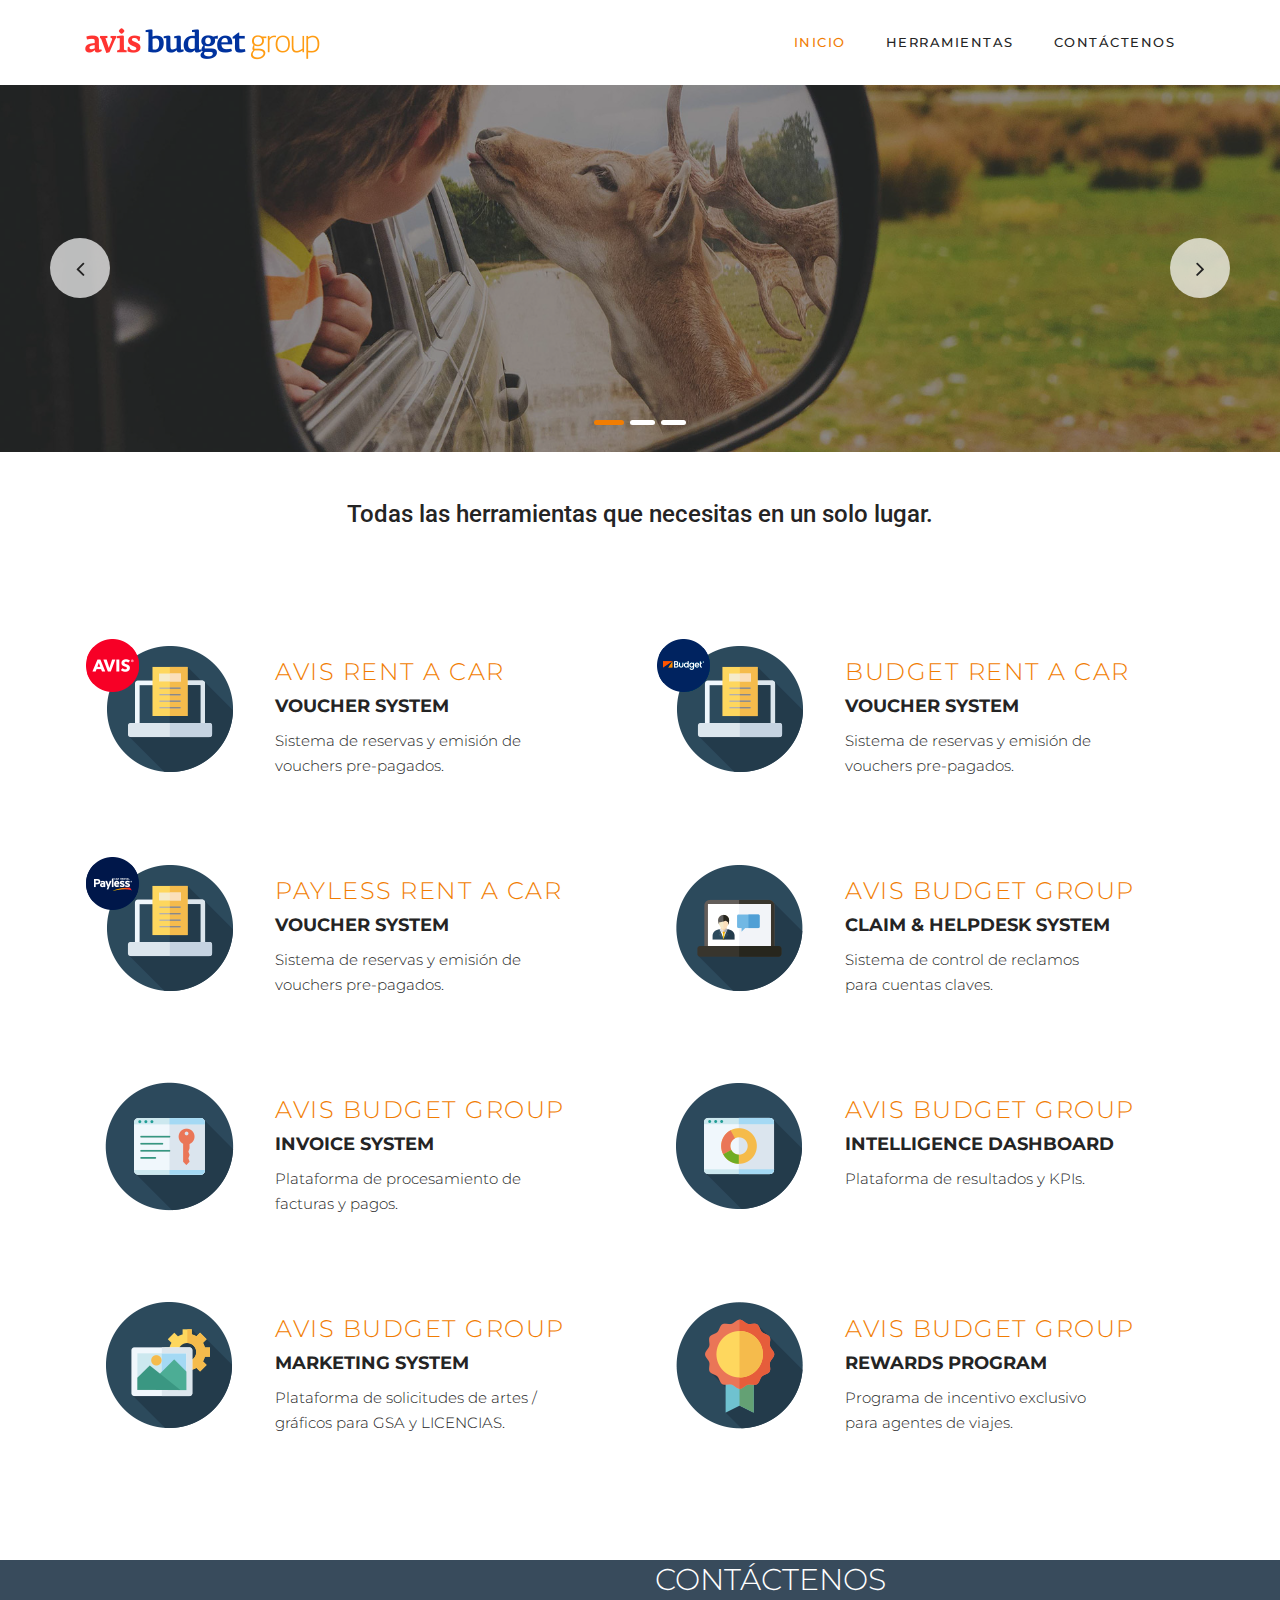
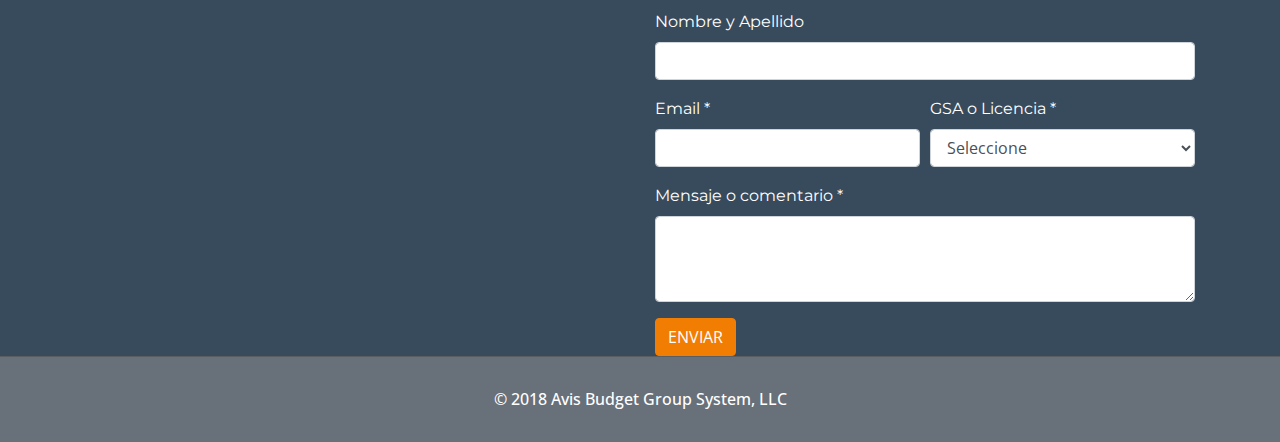
==== commit f7cc5758: "u" ====
--- a/avis/index.html
+++ b/avis/index.html
@@ -4,7 +4,7 @@
 <head>
     <meta charset="utf-8">
     <meta http-equiv="x-ua-compatible" content="ie=edge">
-    <title>TakeBit - Home One</title>
+    <title>Avis Budget Group &#8211; HUB Communication</title>
     <meta name="description" content="">
     <meta name="viewport" content="width=device-width, initial-scale=1">
     <link rel="shortcut icon" type="image/png" href="assets/images/favicon.png">
@@ -12,6 +12,9 @@
     <!-- Place favicon.ico in the root directory -->
     <!-- all css here -->
     <!-- bootstrap v3.3.7 css -->
+
+    <link rel="stylesheet" href="https://stackpath.bootstrapcdn.com/font-awesome/4.7.0/css/font-awesome.min.css">
+
     <link rel="stylesheet" href="assets/css/bootstrap.min.css">
     <!-- animate css -->
     <link rel="stylesheet" href="assets/css/animate.css">
@@ -35,7 +38,7 @@
     <script src="assets/js/vendor/modernizr-2.8.3.min.js"></script>
 </head>
 
-<body>
+<body id="page-top">
     <!--[if lt IE 8]>
             <p class="browserupgrade">You are using an <strong>outdated</strong> browser. Please <a href="http://browsehappy.com/">upgrade your browser</a> to improve your experience.</p>
         <![endif]-->
@@ -49,7 +52,7 @@
 
                     <div class="col-lg-2 col-sm-3 col-8">
                         <div class="geta_quote">
-                            <a href="#">
+                            <a href="#page-top"  class="js-scroll-trigger">
                                 <img src="assets/images/logo.png">
                             </a>
                         </div>
@@ -57,9 +60,9 @@
 
                     <div class="col-lg-10 col-sm-9 d-none d-sm-block">
                         <ul class="mainmenu d-flex justify-content-end">
-                            <li class="active"><a href="#">INICIO</a></li>
-                            <li><a href="#">HERRAMIENTAS</a></li>
-                            <li><a href="#">CONTÁCTENOS</a></li>
+                            <li class="active"><a href="#page-top" class="js-scroll-trigger">INICIO</a></li>
+                            <li><a href="#tools" class="js-scroll-trigger">HERRAMIENTAS</a></li>
+                            <li><a href="#contact" class="js-scroll-trigger">CONTÁCTENOS</a></li>
                         </ul>
                     </div>
 
@@ -78,9 +81,9 @@
                     <div class="row">
                         <div class="col-12">
                             <ul class="metismenu">
-                                <li><a href="#">INICIO</a></li>
-                                <li><a href="#">HERRAMIENTAS</a></li>
-                                <li><a href="#">CONTÁCTENOS</a></li>
+                                <li><a href="#page-top" class="js-scroll-trigger">INICIO</a></li>
+                                <li><a href="#tools" class="js-scroll-trigger">HERRAMIENTAS</a></li>
+                                <li><a href="#contact" class="js-scroll-trigger">CONTÁCTENOS</a></li>
                             </ul>
                         </div>
                     </div>
@@ -109,7 +112,7 @@
     <!-- slider-area end -->
 
 
-    <div class="container">
+    <div class="container" id="tools">
         <div class="row">
             <div class="col-lg-12 col-sm-12 col-12 pt-4 mt-4">
                 <h4 class="text-center">Todas las herramientas que necesitas en un solo lugar.</h4>
@@ -238,48 +241,49 @@
     </div>
     <!-- featured-area end -->
 
-
-
-
-
     <!-- contact-area start -->
-    <div class="contact-area">
+    <div class="contact-area" id="contact" >
         <div class="container">
             <div class="row">
-                <div class="col-lg-6 col-6">
-                    <img src="assets/images/bg/2.jpg" alt="">
-                </div>
-                <div class="col-lg-6 col-6">
-                    <h2>Request A Call Back</h2>
-                    <form action="index.html#">
-                        <div class="row">
-                            <div class="col-sm-6 col-12">
-                                <input type="text" placeholder="Name">
+                <div class="col-6">
+                 
+                </div>  
+                <div class="col-6">
+
+                    <h2 style="text-align: left;"><span class="contact-title">CONTÁCTENOS</span></h2>
+
+                    <form method="post" action="/request.php">
+                        <div class="form-group">
+                            <label for="name" class="contact-label">Nombre y Apellido</label>
+                            <input type="text" class="form-control" id="name" name="name" required>                            
+                        </div>
+                        <div class="form-row form-group">
+                            <div class="col-xs-12 col-6">
+                                <label for="message" class="contact-label">Email * </label>
+                                <input type="mail" class="form-control" name="email" required>
                             </div>
-                            <div class="col-sm-6 col-12">
-                                <input type="email" placeholder="Email">
+                            <div class="col-xs-12 col-6 ">
+                                <label for="gsa" class="contact-label">GSA o Licencia *</label>
+                                <select class="form-control" id="gsa" name="type" required>
+                                    <option value="">Seleccione</option>
+                                    <option value="GSA">GSA</option>
+                                    <option value="Licencia">Licencia</option>
+                                </select>
                             </div>
-                            <div class="col-sm-6 col-12">
-                                <input type="text" placeholder="Phone">
-                            </div>
-                            <div class="col-sm-6 col-12">
-                                <input type="text" placeholder="Subject">
-                            </div>
-                            <div class="col-12">
-                                <textarea cols="30" rows="10" placeholder="Massage"></textarea>
-                            </div>
-                            <div class="col-12">
-                                <button>Submit Now</button>
-                            </div>
-                        </div>
-                    </form>               
-                </div>
-            </div>
-        </div>
-
+                        </div>
+                        <div class="form-group" class="contact-label">
+                            <label for="message" class="contact-label">Mensaje o comentario * </label>
+                            <textarea class="form-control" id="message" name="message" rows="3" required></textarea>
+                        </div>                    
+
+                        <button type="submit" class="btn btn-orange">ENVIAR</button>
+                    </form>
+                </div>                                                  
+            </div> 
+   
+        </div>
     </div>
     <!-- contact-area end -->
-
 
     <!-- footer-area start -->
     <footer class="footer-area">
@@ -287,7 +291,7 @@
             <div class="container">
                 <div class="row">
                     <div class="col-12 copyright">
-                        <p>© © 2018 Avis Budget Group System, LLC</p>
+                        <p>© 2018 Avis Budget Group System, LLC</p>
                     </div>
                 </div>
             </div>
@@ -311,6 +315,9 @@
     <script src="assets/js/metisMenu.min.js"></script>
 
 
+    <script src="assets/js/jquery.easing.min.js"></script>    
+
+
     <!-- plugins js -->
     <script src="assets/js/plugins.js"></script>
    
--- a/avis/assets/css/styles.css
+++ b/avis/assets/css/styles.css
@@ -110,7 +110,7 @@
 }
 
 a:hover {
-    color: #db751a;
+    color: #f17d02;
 }
 
 a:active,
@@ -184,7 +184,7 @@
     background: #f4f4f4;
 }
 .bg-2{
-    background: #db751a;
+    background: #f17d02;
 }
 
 .bg-fff {
@@ -206,7 +206,7 @@
 }
 
 a#scrollUp:hover {
-    background: #db751a;
+    background: #f17d02;
 }
 
 .flex-style {
@@ -240,7 +240,7 @@
     top: 0;
     width: 2px;
     content: "";
-    background: #db751a;
+    background: #f17d02;
     height: 100%;
 }
 .contact-info li span{
@@ -326,8 +326,8 @@
 }
 .mainmenu li:hover > a,
 .mainmenu li.active > a{
-    color: #db751a;
-    /*border-top: 2px #db751a solid;*/
+    color: #f17d02;
+    /*border-top: 2px #f17d02 solid;*/
 }
 
 .mainmenu li > ul{
@@ -380,6 +380,12 @@
 /*--------header-area end--------*/
 
 /*--------slider-area start--------*/
+
+
+.slider-area{
+    margin-top: 85px;
+}
+
 .slider-items{
     position: relative;
     z-index: 9;
@@ -414,7 +420,7 @@
 }
 .slider-content h2 span{
     display: inline-block;
-    background: #db751a;
+    background: #f17d02;
     padding: 10px 10px;
 }
 .slider-content p {
@@ -425,18 +431,18 @@
 }
 .slider-content a{
     padding: 15px 30px;
-    background: #db751a;
+    background: #f17d02;
     display: inline-block;
     color: #fff;
     text-transform: uppercase;
     font-weight: 500;
     border-radius: 5px;
     font-size: 16px;
-    border: 2px solid #db751a;
+    border: 2px solid #f17d02;
 }
 .slider-content a:hover{
     background: #fff;
-    color: #db751a;
+    color: #f17d02;
 }
 .slider-active .owl-dots{
     position: absolute;
@@ -455,7 +461,7 @@
     border-radius: 5px;
 }
 .slider-active .owl-dot.active{
-    background: #db751a;
+    background: #f17d02;
     width: 30px;
 }
 /*--------slider-area end--------*/
@@ -511,7 +517,7 @@
     display: block;
     font-size: 18px;
     font-weight: 400;
-    color: #db751a;
+    color: #f17d02;
     text-transform: uppercase;
     line-height: 28px;
 }
@@ -523,17 +529,17 @@
 .featured-content-wrap a{
     display: inline-block;
     padding: 15px 30px;
-    background: #db751a;
+    background: #f17d02;
     color: #fff;
     text-transform: uppercase;
-    border: 2px solid #db751a;
+    border: 2px solid #f17d02;
     text-transform: uppercase;
     font-weight: 500;
     border-radius: 5px;
 }
 .featured-content-wrap a:hover{
     background: transparent;
-    color: #db751a;
+    color: #f17d02;
 }
 /*--------about-area end--------*/
 
@@ -565,7 +571,7 @@
 }
 .service-wrap a{
     display: inline-block;
-    color: #db751a;
+    color: #f17d02;
     font-size: 18px;
     margin-top: 10px;
 }
@@ -584,7 +590,7 @@
     left: 0;
     bottom: 0;
     width: 0;
-    background: #db751a;
+    background: #f17d02;
     height: 3px;
     content: "";
 }
@@ -602,7 +608,7 @@
 }
 .service-items span:before{
     font-size: 40px;
-    color: #db751a;
+    color: #f17d02;
 }
 /*--------service-area end--------*/
 
@@ -628,7 +634,7 @@
     font-size: 20px;
     font-weight: 700;
     line-height: 20px;
-    color: #db751a;
+    color: #f17d02;
     margin-top: 20px;
     margin-bottom: 5px;
 }
@@ -684,7 +690,7 @@
     font-size: 40px;
 }
 .test-active .owl-nav div:hover{
-    color: #db751a;
+    color: #f17d02;
 }
 .test-active .owl-nav div.owl-next{
     left: auto;
@@ -734,9 +740,9 @@
     border-radius: 50%;
     position: absolute;
     left: 0;
-    background: #db751a;
-    color: #fff;
-    border-color: #db751a;
+    background: #f17d02;
+    color: #fff;
+    border-color: #f17d02;
     top: 50%;
     transform: translateY(-50%);
     -webkit-transform: translateY(-50%);
@@ -801,16 +807,16 @@
 .expart-wrap a{
     display: inline-block;
     padding: 10px 25px;
-    background: #db751a;
+    background: #f17d02;
     color: #fff;
     font-weight: 500;
     text-transform: uppercase;
     border-radius: 5px;
-    border:2px solid #db751a;
+    border:2px solid #f17d02;
 }
 .expart-wrap a:hover{
     background: transparent;
-    color: #db751a;
+    color: #f17d02;
 }
 .expart-img {
     position: absolute;
@@ -832,7 +838,6 @@
     width: 60%;
     content: "";
     height: 90%;
-    background: #db751a;
 }
 
 .contact-img{
@@ -866,7 +871,7 @@
     padding: 10px 25px;
     background: #fff;
     text-transform: uppercase;
-    color: #db751a;
+    color: #f17d02;
     font-size: 15px;
     font-weight: 600;
     border: none;
@@ -900,7 +905,7 @@
     padding: 25px 0px;
 }
 .team-wrap:hover .team-content{
-    background: #db751a;
+    background: #f17d02;
 }
 .team-content h4{
     margin-bottom: 0;
@@ -991,14 +996,14 @@
     width: 160px;
     line-height: 45px;
     text-transform: uppercase;
-    background: #db751a;
+    background: #f17d02;
     text-align: center;
     border-radius: 3px;
     color: #fff;
 }
 .nvestments-wrap ul li a:hover{
     background: #fff;
-    color: #db751a;
+    color: #f17d02;
 }
 .nvestments-img{
     position: absolute;
@@ -1083,7 +1088,7 @@
     top: 5%;
     height: 90%;
     width: 105px;
-    background: #db751a;
+    background: #f17d02;
     color: #fff;
     text-transform: uppercase;
     font-weight: 500;
@@ -1098,7 +1103,7 @@
     color: #fff;
 }
 .footer-menu ul li:hover a{
-    color: #db751a;
+    color: #f17d02;
 }
 .footer-menu ul li a i{
     margin-right: 10px;
@@ -1128,7 +1133,7 @@
     color: #fff;
 }
 .footer-contact ul.footer-contact-info li span{
-    color: #db751a;
+    color: #f17d02;
 }
 .footer-contact h5{
     font-size: 18px;
@@ -1154,7 +1159,7 @@
     font-weight: 500;
 }
 .footer-bottom p span{
-    color: #db751a;
+    color: #f17d02;
 }
 /*--------footer-area end --------*/
 
@@ -1169,7 +1174,7 @@
     -webkit-box-direction: normal;
     -ms-flex-direction: column;
     flex-direction: column;
-    background: #db751a;
+    background: #fff;
     cursor: pointer;
     -webkit-box-pack: center;
     -ms-flex-pack: center;
@@ -1182,10 +1187,10 @@
 }
 
 .menu li {
-    height: 2px;
+    height: 4px;
     width: 25px;
-    background: #fff;
-    margin-bottom: 2px;
+    background: #888;
+    margin-bottom: 4px;
     -webkit-transition: all 0.6s ease-in-out 0s;
     transition: all 0.6s ease-in-out 0s;
 }
@@ -1222,7 +1227,7 @@
     left: 0;
     width: 100%;
     z-index: 99;
-    background: #db751a;
+    background: #f17d02;
     top: 100%;
     padding: 20px 0;
     transition: all .3s;
@@ -1275,7 +1280,7 @@
     color: #fff;
 }
 .header-area2 .mainmenu li > ul li:hover a{
-    color: #db751a;
+    color: #f17d02;
 }
 .header-area2 .mainmenu li a:before,
 .header-area2 .mainmenu li.active a:before{
@@ -1299,7 +1304,7 @@
 .slider-area2 .slider-content span{
     display: block;
     background: transparent;
-    color: #db751a;
+    color: #f17d02;
     padding: 0;
 }
 .slider-area2 .slider-content p{
@@ -1325,7 +1330,7 @@
     -moz-transform: translateY(-50%);
 }
 .slider-active .owl-nav div:hover{
-    background: #db751a;
+    background: #f17d02;
     color: #fff;
 }
 .slider-active .owl-nav div.owl-next{
@@ -1475,7 +1480,7 @@
     color: #fff;
 }
 .header-area3 .mainmenu li:hover > a{
-    color: #db751a;
+    color: #f17d02;
 }
 .header-area3 .mainmenu li ul li > a{
     color: #242424;
@@ -1522,7 +1527,7 @@
 }
 .featured-area3 .featured-wrap.active,
 .featured-area3 .featured-wrap:hover{
-    background: #db751a;
+    background: #f17d02;
     color: #fff;
 }
 .featured-area3 .featured-wrap span:before{
@@ -1582,9 +1587,9 @@
 .pricing-menu li.buy a,
 .pricing-menu li.btc a,
 .pricing-menu li a:hover{
-    background: #db751a;
-    color: #fff;
-    border-color: #db751a;
+    background: #f17d02;
+    color: #fff;
+    border-color: #f17d02;
 }
 
 .pricing-menu li select{
@@ -1617,7 +1622,7 @@
     -moz-transform: rotate(-45deg);
     width: 100%;
     height: 50px;
-    background: #db751a;
+    background: #f17d02;
     color: #fff;
     text-transform: uppercase;
     font-size: 15px;
@@ -1629,7 +1634,7 @@
 .pricing-wrap h3{
     font-size: 73px;
     font-weight: 500;
-    color: #db751a;
+    color: #f17d02;
     margin-bottom: 5px;
 }
 .pricing-wrap h3 span.doller {
@@ -1656,9 +1661,9 @@
     text-transform: uppercase;
 }
 .pricing-wrap button:hover{
-    background: #db751a;
-    color: #fff;
-    border-color: #db751a;
+    background: #f17d02;
+    color: #fff;
+    border-color: #f17d02;
 }
 /*------pricing-area end------*/
 
@@ -1672,7 +1677,7 @@
     margin-right: 20px;
 }
 .test-items i{
-    color: #db751a;
+    color: #f17d02;
     font-size: 20px;
     margin-bottom: 15px;
 }
@@ -1688,7 +1693,7 @@
     margin-bottom: 0;
     line-height: 24px;
     font-size: 22px;
-    color: #db751a;
+    color: #f17d02;
     margin-top: 10px;
 }
 .test-items span{
@@ -1711,7 +1716,7 @@
     margin-right: 5px;
 }
 .test-active2 .owl-dot.active{
-    background: #db751a;
+    background: #f17d02;
     width: 25px;
 }
 .calculate-area2{
@@ -1743,17 +1748,17 @@
 }
 .quote-wrap a{
     padding: 10px 30px;
-    background: #db751a;
+    background: #f17d02;
     color: #fff;
     border-radius: 5px;
     font-weight: 500;
     display: inline-block;
-    border: 2px solid #db751a;
+    border: 2px solid #f17d02;
     text-transform: uppercase;
 }
 .quote-wrap a:hover{
     background: transparent;
-    color: #db751a;
+    color: #f17d02;
 }
 .section-title2 h2{
     color: #fff;
@@ -1841,7 +1846,7 @@
 }
 .service-details ul li i{
     font-size: 24px;
-    color: #db751a;
+    color: #f17d02;
     position: absolute;
     left: 0;
     top:0;
@@ -1862,7 +1867,7 @@
     box-shadow: 0px 0px 20px rgba(0,0,0,.15);
 }
 .shop-wrap:hover{
-    border-color: #db751a;
+    border-color: #f17d02;
 }
 .shop-img{
     height: 320px;
@@ -1878,7 +1883,7 @@
     position: absolute;
     left: -100%;
     bottom: 0;
-    background: #db751a;
+    background: #f17d02;
     width: 45px;
     height: 120px;
     display: flex;
@@ -1918,7 +1923,7 @@
 .shop-content ul li.pull-left{
     font-size: 18px;
     font-weight: 500;
-    color: #db751a;
+    color: #f17d02;
 }
 .shop-content ul li i{
     color: #ffbb19;
@@ -1941,7 +1946,7 @@
     top: 0;
     width: 50px;
     height: 50px;
-    background: #db751a;
+    background: #f17d02;
     color: #fff;
     border: none;
     font-size: 18px;
@@ -1994,15 +1999,15 @@
     margin-bottom: 10px;
 }
 .sidebar-newsletter button{
-    border: 2px solid #db751a;
+    border: 2px solid #f17d02;
     padding: 10px 30px;
-    background: #db751a;
+    background: #f17d02;
     color: #fff;
     font-size: 16px;
 }
 .sidebar-newsletter button:hover{
     background: transparent;
-    color: #db751a;
+    color: #f17d02;
 }
 .tag-wrap ul li{
     display: inline-block;
@@ -2015,9 +2020,9 @@
     opacity: .5;
 }
 .tag-wrap ul li a:hover{
-    border-color: #db751a;
+    border-color: #f17d02;
     opacity: 1;
-    background: #db751a;
+    background: #f17d02;
     color: #fff;
 }
 .service-wrappper img{
@@ -2065,7 +2070,7 @@
 .blog-details-wrap blockquote{
     font-style: italic;
     font-size: 18px;
-    color: #db751a;
+    color: #f17d02;
     line-height: 28px;
     margin-bottom: 40px;
     display: block;
@@ -2144,7 +2149,7 @@
 .sewl-comments-meta span {
     display: inline-block;
     margin-bottom: 10px;
-    color: #db751a;
+    color: #f17d02;
     font-weight: 500;
 }
 
@@ -2185,7 +2190,7 @@
     text-align: center;
     line-height: 50px;
     border: none;
-    background: #db751a;
+    background: #f17d02;
     text-transform: uppercase;
     color: #fff;
     font-weight: 600;
@@ -2205,6 +2210,11 @@
 }
 
 /*-------contact-area start-------*/
+
+.contact-area{
+    background-color: #384B5C;
+}
+
 .contact-page-area{
     padding: 120px 0px 70px;
 }
@@ -2219,7 +2229,7 @@
     margin-bottom: 20px;
 }
 .contact-form h3 span{
-    color: #db751a;
+    color: #f17d02;
 }
 .contact-form p{
     margin-bottom: 30px;
@@ -2237,14 +2247,14 @@
 }
 .contact-form button{
     padding: 10px 30px;
-    background: #db751a;
+    background: #f17d02;
     color: #fff;
     font-size: 16px;
     border: none;
-    border:2px solid #db751a;
+    border:2px solid #f17d02;
 }
 .contact-form button:hover{
-    color: #db751a;
+    color: #f17d02;
     background: transparent;
 }
 .contact-page-info{
@@ -2269,7 +2279,7 @@
     width: 35px;
     line-height: 35px;
     color: #fff;
-    background: #db751a;
+    background: #f17d02;
     text-align: center;
     position: absolute;
     left: 0;
@@ -2328,3 +2338,80 @@
     max-width: 75%;
 }
 
+
+
+
+.about-info {
+    position: relative;
+}
+.about-img-pro {
+    background-size: cover;
+    height: 100%;
+    left: 0;
+    position: absolute;
+    top: 0;
+    width: 48%;
+}
+
+
+
+.btn-orange { 
+color: #FFFFFF; 
+background-color: #F17D02; 
+border-color: #F17D02; 
+} 
+
+.btn-orange:hover, 
+.btn-orange:focus, 
+.btn-orange:active, 
+.btn-orange.active, 
+.open .dropdown-toggle.btn-orange { 
+color: #FFFFFF; 
+background-color: #f17d02; 
+border-color: #F17D02; 
+} 
+
+.btn-orange:active, 
+.btn-orange.active, 
+.open .dropdown-toggle.btn-orange { 
+background-image: none; 
+} 
+
+.btn-orange.disabled, 
+.btn-orange[disabled], 
+fieldset[disabled] .btn-orange, 
+.btn-orange.disabled:hover, 
+.btn-orange[disabled]:hover, 
+fieldset[disabled] .btn-orange:hover, 
+.btn-orange.disabled:focus, 
+.btn-orange[disabled]:focus, 
+fieldset[disabled] .btn-orange:focus, 
+.btn-orange.disabled:active, 
+.btn-orange[disabled]:active, 
+fieldset[disabled] .btn-orange:active, 
+.btn-orange.disabled.active, 
+.btn-orange[disabled].active, 
+fieldset[disabled] .btn-orange.active { 
+background-color: #F17D02; 
+border-color: #F17D02; 
+} 
+
+.btn-orange .badge { 
+color: #F17D02; 
+background-color: #FFFFFF; 
+}
+
+.contact-title{
+font-size: 30px;
+color: #ffffff;    
+font-family: Montserrat, Arial, Helvetica, sans-serif;
+font-weight: 300;
+letter-spacing: 0px;
+font-style: normal;    
+}
+
+.contact-label{
+font-family: Montserrat, Arial, Helvetica, sans-serif;  
+font-size: 16px;
+color: #ffffff;    
+}--- a/avis/assets/css/responsive.css
+++ b/avis/assets/css/responsive.css
@@ -311,7 +311,7 @@
     }
     .contact-area{
         padding: 100px 0px;
-        background: #db751a;
+        background: #384B5C;
     }
     .contact-area:before{
         display: none;
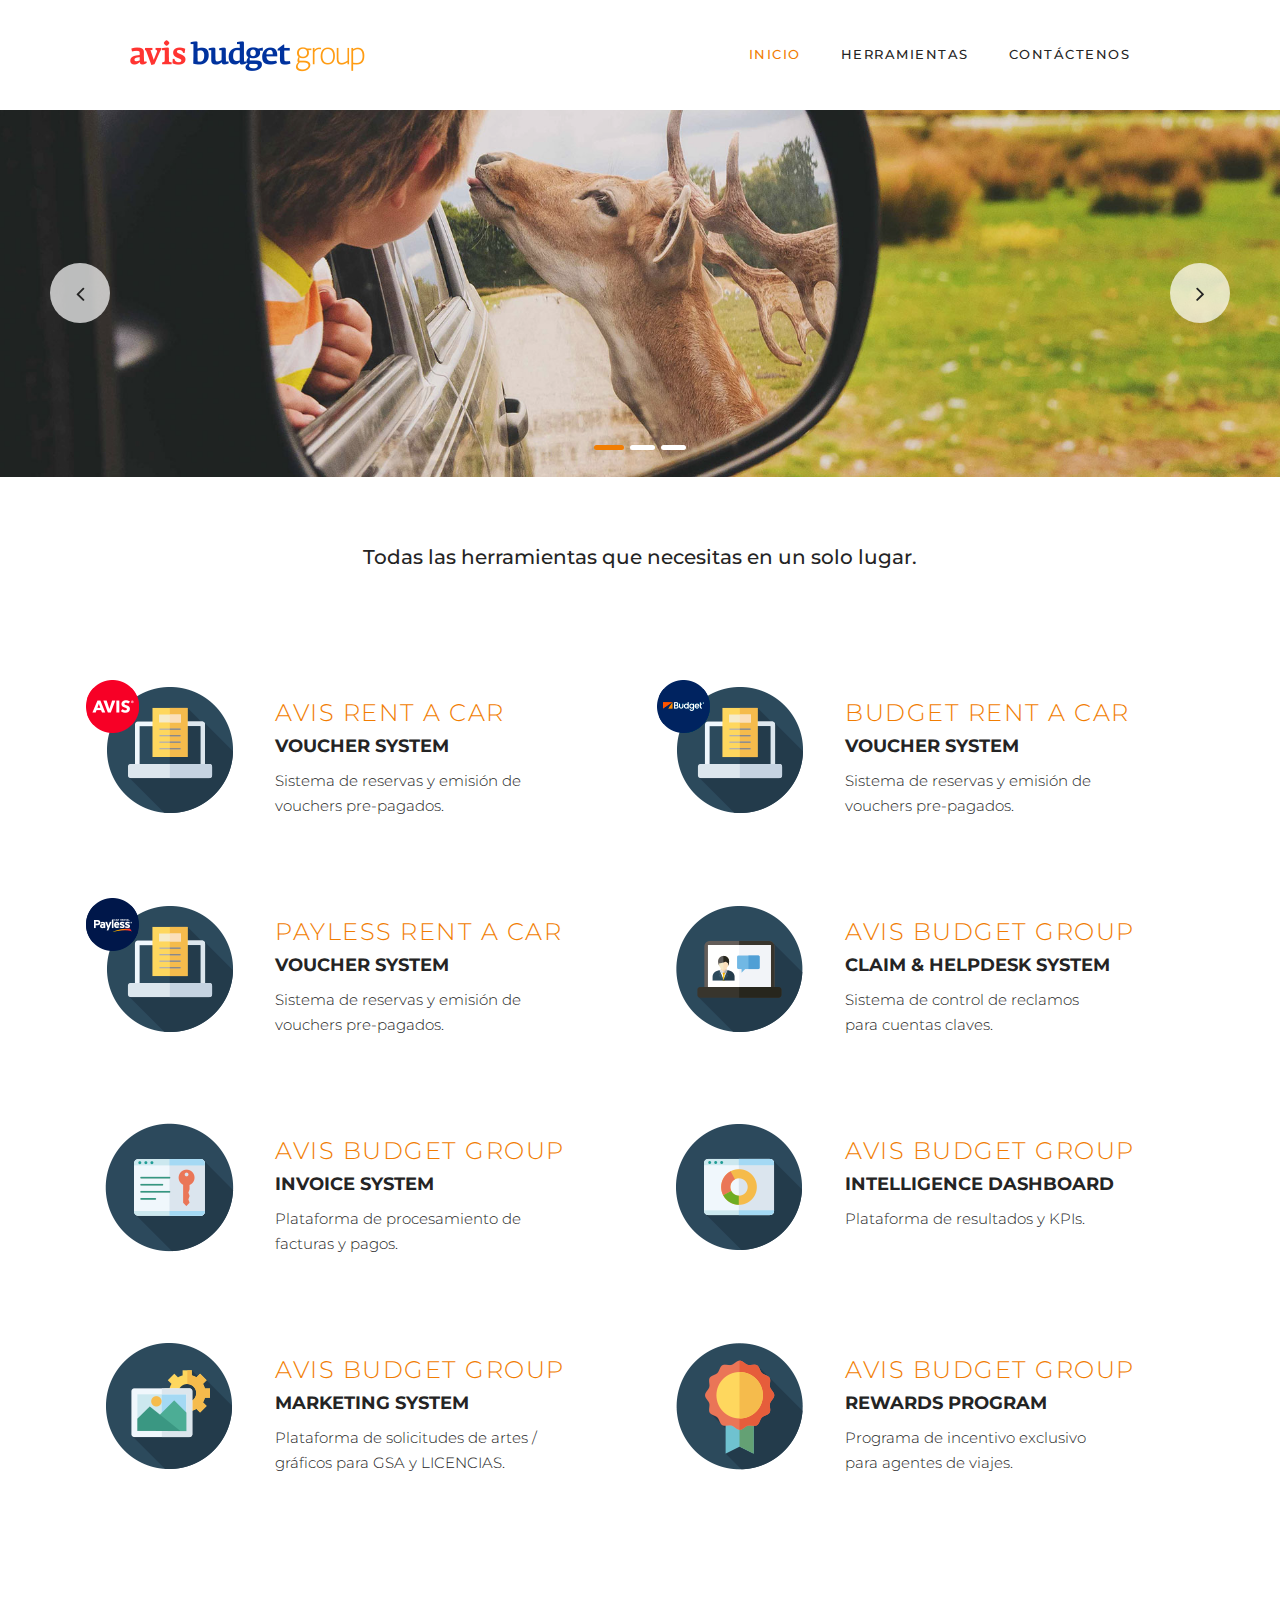
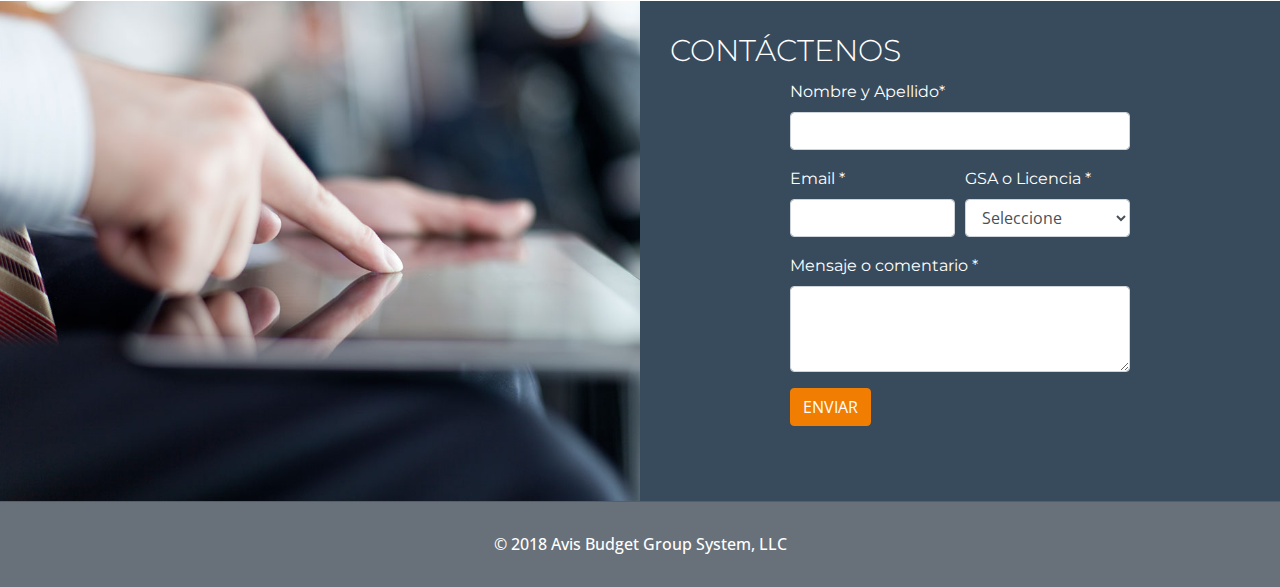
==== commit 51a518de: "update" ====
--- a/avis/index.html
+++ b/avis/index.html
@@ -47,7 +47,7 @@
     <header class="header-area fixed-top">
 
         <div class="header-bottom ">
-            <div class="container">
+            <div class="container-header">
                 <div class="row">
 
                     <div class="col-lg-2 col-sm-3 col-8">
@@ -60,9 +60,9 @@
 
                     <div class="col-lg-10 col-sm-9 d-none d-sm-block">
                         <ul class="mainmenu d-flex justify-content-end">
-                            <li class="active"><a href="#page-top" class="js-scroll-trigger">INICIO</a></li>
-                            <li><a href="#tools" class="js-scroll-trigger">HERRAMIENTAS</a></li>
-                            <li><a href="#contact" class="js-scroll-trigger">CONTÁCTENOS</a></li>
+                            <li class="active"><a href="#page-top" class="js-scroll-trigger menu-item">INICIO</a></li>
+                            <li><a href="#tools" class="js-scroll-trigger menu-item">HERRAMIENTAS</a></li>
+                            <li><a href="#contact" class="js-scroll-trigger menu-item">CONTÁCTENOS</a></li>
                         </ul>
                     </div>
 
@@ -115,7 +115,7 @@
     <div class="container" id="tools">
         <div class="row">
             <div class="col-lg-12 col-sm-12 col-12 pt-4 mt-4">
-                <h4 class="text-center">Todas las herramientas que necesitas en un solo lugar.</h4>
+                <h4 class="text-center text-help">Todas las herramientas que necesitas en un solo lugar.</h4>
             </div>  
         </div>
     </div>
@@ -128,10 +128,14 @@
                     <div class="featured-wrap">
                         <div class="row">
                             <div class="col-4">
-                                <img class="img-fluid" src="assets/images/icons/avis-voucher.png">
-                            </div>  
-                            <div class="col-8">
-                                <h2 class="item-1">AVIS RENT A CAR</h2>
+                                <a href="https://www.int-agent.com/default.aspx?Lang=1&Brand=avis">
+                                    <img class="img-fluid" src="assets/images/icons/avis-voucher.png">
+                                </a>    
+                            </div>  
+                            <div class="col-8">
+                                <a href="https://www.int-agent.com/default.aspx?Lang=1&Brand=avis">
+                                    <h2 class="item-1">AVIS RENT A CAR</h2>
+                                </a>
                                 <h3 class="item-2">VOUCHER SYSTEM</h3>
                                 <p  class="item-3">Sistema de reservas y emisión de vouchers pre-pagados.</p>
                             </div>                                                  
@@ -142,10 +146,14 @@
                     <div class="featured-wrap">
                         <div class="row">
                             <div class="col-4">
-                                <img class="img-fluid" src="assets/images/icons/budget-voucher.png">
+                                <a href="https://www.int-agent.com/default.aspx?Lang=1&Brand=budget">
+                                    <img class="img-fluid" src="assets/images/icons/budget-voucher.png">
+                                </a>    
                             </div>  
                             <div class="col-8">      
-                                <h2 class="item-1">BUDGET RENT A CAR</h2>
+                                <a href="https://www.int-agent.com/default.aspx?Lang=1&Brand=budget">
+                                    <h2 class="item-1">BUDGET RENT A CAR</h2>
+                                </a>    
                                 <h3 class="item-2">VOUCHER SYSTEM</h3>
                                 <p  class="item-3">Sistema de reservas y emisión de vouchers pre-pagados.</p>
                             </div>                                                  
@@ -156,10 +164,14 @@
                     <div class="featured-wrap">
                         <div class="row">
                             <div class="col-4">
-                                <img class="img-fluid" src="assets/images/icons/payless-voucher.png">
-                            </div>  
-                            <div class="col-8">
-                                <h2 class="item-1">PAYLESS RENT A CAR</h2>
+                                <a href="https://www.int-agent.com/default.aspx?Lang=1&Brand=payless">
+                                    <img class="img-fluid" src="assets/images/icons/payless-voucher.png">
+                                </a>
+                            </div>  
+                            <div class="col-8">
+                                <a href="https://www.int-agent.com/default.aspx?Lang=1&Brand=payless">                                
+                                    <h2 class="item-1">PAYLESS RENT A CAR</h2>
+                                </a>
                                 <h3 class="item-2">VOUCHER SYSTEM</h3>
                                 <p  class="item-3">Sistema de reservas y emisión de vouchers pre-pagados.</p>
                             </div>                                                  
@@ -170,10 +182,14 @@
                     <div class="featured-wrap">
                         <div class="row">
                             <div class="col-4">
-                                <img class="img-fluid" src="assets/images/icons/abg-claim.png">
-                            </div>  
-                            <div class="col-8">
-                                <h2 class="item-1">AVIS BUDGET GROUP</h2>
+                                <a href="http://claims.abg-cars.com/login">                                   
+                                    <img class="img-fluid" src="assets/images/icons/abg-claim.png">
+                                </a>                                
+                            </div>  
+                            <div class="col-8">
+                                <a href="http://claims.abg-cars.com/login">                                   
+                                    <h2 class="item-1">AVIS BUDGET GROUP</h2>
+                                </a>                                
                                 <h3 class="item-2">CLAIM & HELPDESK SYSTEM</h3>
                                 <p  class="item-3">Sistema de control de reclamos para cuentas claves.</p>
                             </div>                                                  
@@ -184,10 +200,14 @@
                     <div class="featured-wrap">
                         <div class="row">
                             <div class="col-4">
-                                <img class="img-fluid" src="assets/images/icons/abg-invoice.png">
-                            </div>  
-                            <div class="col-8">
-                                <h2 class="item-1">AVIS BUDGET GROUP</h2>
+                                <a href="http://avis.fieldwy.net/panel/Login.aspx">                                        
+                                    <img class="img-fluid" src="assets/images/icons/abg-invoice.png">
+                                </a>
+                            </div>  
+                            <div class="col-8">
+                                <a href="http://avis.fieldwy.net/panel/Login.aspx">                                      
+                                    <h2 class="item-1">AVIS BUDGET GROUP</h2>
+                                </a>                                
                                 <h3 class="item-2">INVOICE SYSTEM</h3>
                                 <p  class="item-3">Plataforma de procesamiento de facturas y pagos.</p>
                             </div>                                                  
@@ -198,24 +218,32 @@
                     <div class="featured-wrap">
                         <div class="row">
                             <div class="col-4">
-                                <img class="img-fluid" src="assets/images/icons/abg-intelligence.png">
-                            </div>  
-                            <div class="col-8">
-                                <h2 class="item-1">AVIS BUDGET GROUP</h2>
+                                <a href="http://www.abglacdashboard.com/">                                   
+                                    <img class="img-fluid" src="assets/images/icons/abg-intelligence.png">
+                                </a>                                
+                            </div>  
+                            <div class="col-8">
+                                <a href="http://www.abglacdashboard.com/">                                   
+                                    <h2 class="item-1">AVIS BUDGET GROUP</h2>
+                                </a>
                                 <h3 class="item-2">INTELLIGENCE DASHBOARD</h3>
                                 <p  class="item-3">Plataforma de resultados y KPIs.</p>
                             </div>                                                  
                         </div>  
                     </div>
                 </div>     
-                <div class="col-lg-6 col-sm-6 col-12 mb-4  mt-4">
+                <div class="col-lg-6 col-sm-6 col-12 mb-4 mt-4">
                         <div class="featured-wrap">
                             <div class="row">
                                 <div class="col-4">
-                                    <img class="img-fluid" src="assets/images/icons/abg-marketing.png">
+                                    <a href="http://marketingabg.com/">                                       
+                                        <img class="img-fluid" src="assets/images/icons/abg-marketing.png">
+                                    </a>
                                 </div>  
                                 <div class="col-8">
-                                    <h2 class="item-1">AVIS BUDGET GROUP</h2>
+                                    <a href="http://marketingabg.com/">                                         
+                                        <h2 class="item-1">AVIS BUDGET GROUP</h2>
+                                    </a>                                    
                                     <h3 class="item-2">MARKETING SYSTEM</h3>
                                     <p  class="item-3">Plataforma de solicitudes de artes / gráficos para GSA y LICENCIAS.</p>
                                 </div>                                                  
@@ -226,10 +254,14 @@
                         <div class="featured-wrap">
                             <div class="row">
                                 <div class="col-4">
-                                    <img class="img-fluid" src="assets/images/icons/abg-rewards.png">
+                                    <a href="http://avisbudgetrewards.com/"> 
+                                        <img class="img-fluid" src="assets/images/icons/abg-rewards.png">
+                                    </a>
                                 </div>  
                                 <div class="col-8">
-                                    <h2 class="item-1">AVIS BUDGET GROUP</h2>
+                                    <a href="http://avisbudgetrewards.com/">                                     
+                                        <h2 class="item-1">AVIS BUDGET GROUP</h2>
+                                    </a>
                                     <h3 class="item-2">REWARDS PROGRAM</h3>
                                     <p  class="item-3">Programa de incentivo exclusivo para agentes de viajes.</p>
                                 </div>                                                  
@@ -243,26 +275,29 @@
 
     <!-- contact-area start -->
     <div class="contact-area" id="contact" >
-        <div class="container">
-            <div class="row">
-                <div class="col-6">
-                 
+    
+            <div class="row" style=" margin-right: 0px; margin-left: 0px;">
+                <div class="col-md-6 col-xs-12" style="
+                height: 500px; 
+                width: 100%; 
+                background: url(assets/images/bg/2.jpg);
+                background-repeat: no-repeat;
+                background-position: center center;  
+                background-size: cover;">            
                 </div>  
-                <div class="col-6">
-
+                <div class="col-md-6 col-xs-12 form-contact" style="">
                     <h2 style="text-align: left;"><span class="contact-title">CONTÁCTENOS</span></h2>
-
-                    <form method="post" action="/request.php">
+                    <form method="post" action="/request.php" class="form-contact-wrapper">
                         <div class="form-group">
-                            <label for="name" class="contact-label">Nombre y Apellido</label>
+                            <label for="name" class="contact-label">Nombre y Apellido*</label>
                             <input type="text" class="form-control" id="name" name="name" required>                            
                         </div>
                         <div class="form-row form-group">
-                            <div class="col-xs-12 col-6">
+                            <div class="col-xs-12 col-md-6">
                                 <label for="message" class="contact-label">Email * </label>
                                 <input type="mail" class="form-control" name="email" required>
                             </div>
-                            <div class="col-xs-12 col-6 ">
+                            <div class="col-xs-12 col-md-6">
                                 <label for="gsa" class="contact-label">GSA o Licencia *</label>
                                 <select class="form-control" id="gsa" name="type" required>
                                     <option value="">Seleccione</option>
@@ -279,9 +314,9 @@
                         <button type="submit" class="btn btn-orange">ENVIAR</button>
                     </form>
                 </div>                                                  
-            </div> 
-   
-        </div>
+            
+        </div>
+
     </div>
     <!-- contact-area end -->
 
@@ -313,16 +348,26 @@
     <script src="assets/js/mailchimp.js"></script>
     <!-- metisMenu.min.js -->
     <script src="assets/js/metisMenu.min.js"></script>
-
-
     <script src="assets/js/jquery.easing.min.js"></script>    
-
-
     <!-- plugins js -->
-    <script src="assets/js/plugins.js"></script>
-   
+    <script src="assets/js/plugins.js"></script>   
     <!-- main js -->
     <script src="assets/js/scripts.js"></script>
+
+    <script>
+    document.write('<script src="http://' + (location.host || 'localhost').split(':')[0] +
+    ':35729/livereload.js?snipver=1"></' + 'script>')
+    </script> 
+
+
+    <script>
+        $(".menu-item").on("click", function( event ) {
+            event.preventDefault();
+            $(".menu-item").parent().removeClass('active');
+            $(this).parent().addClass('active');
+        });
+    </script>
+
 </body>
 
 </html>--- a/avis/assets/css/styles.css
+++ b/avis/assets/css/styles.css
@@ -330,6 +330,19 @@
     /*border-top: 2px #f17d02 solid;*/
 }
 
+.mainmenu li > a:before{
+    position: absolute;
+    left: 0;
+    top: -12px;
+    width: 0;
+    height: 4px;
+    background: #f17d02;
+    content: "";
+}
+
+.mainmenu li:hover > a:before{
+    width: 100%;
+}
 .mainmenu li > ul{
     position: absolute;
     left: 20px;
@@ -383,7 +396,7 @@
 
 
 .slider-area{
-    margin-top: 85px;
+    margin-top: 110px;
 }
 
 .slider-items{
@@ -398,7 +411,7 @@
     height: 100%;
     background: #242424;
     content: "";
-    opacity: .5;
+    opacity: .1;
 }
 .slider-items img{
     visibility: hidden;
@@ -2356,9 +2369,9 @@
 
 
 .btn-orange { 
-color: #FFFFFF; 
-background-color: #F17D02; 
-border-color: #F17D02; 
+    color: #FFFFFF; 
+    background-color: #F17D02; 
+    border-color: #F17D02; 
 } 
 
 .btn-orange:hover, 
@@ -2366,15 +2379,15 @@
 .btn-orange:active, 
 .btn-orange.active, 
 .open .dropdown-toggle.btn-orange { 
-color: #FFFFFF; 
-background-color: #f17d02; 
-border-color: #F17D02; 
+    color: #FFFFFF; 
+    background-color: #f17d02; 
+    border-color: #F17D02; 
 } 
 
 .btn-orange:active, 
 .btn-orange.active, 
 .open .dropdown-toggle.btn-orange { 
-background-image: none; 
+    background-image: none; 
 } 
 
 .btn-orange.disabled, 
@@ -2392,8 +2405,8 @@
 .btn-orange.disabled.active, 
 .btn-orange[disabled].active, 
 fieldset[disabled] .btn-orange.active { 
-background-color: #F17D02; 
-border-color: #F17D02; 
+    background-color: #F17D02; 
+    border-color: #F17D02; 
 } 
 
 .btn-orange .badge { 
@@ -2402,16 +2415,70 @@
 }
 
 .contact-title{
-font-size: 30px;
-color: #ffffff;    
-font-family: Montserrat, Arial, Helvetica, sans-serif;
-font-weight: 300;
-letter-spacing: 0px;
-font-style: normal;    
+    font-size: 30px;
+    color: #ffffff;    
+    font-family: Montserrat, Arial, Helvetica, sans-serif;
+    font-weight: 300;
+    letter-spacing: 0px;
+    font-style: normal;    
 }
 
 .contact-label{
-font-family: Montserrat, Arial, Helvetica, sans-serif;  
-font-size: 16px;
-color: #ffffff;    
-}+    font-family: Montserrat, Arial, Helvetica, sans-serif;  
+    font-size: 16px;
+    color: #ffffff;    
+}
+
+.metismenu li a {
+    font-family: Montserrat, Arial, Helvetica, sans-serif;  
+    font-size: 16px;
+    font-weight: 300;
+    font-style: normal;        
+}
+
+@media (max-width: 619px){  
+    .container-header{
+        padding: 12px 30px 12px 12px;
+    
+    }
+    .form-contact{
+        padding-top: 15px;
+    }
+    .form-contact-wrapper{
+        padding: 25px;
+    }       
+}
+
+@media screen and (max-width: 920px) and (min-width: 620px) {
+    .container-header{
+        padding: 12px 30px 12px 25px;    
+    }
+    .form-contact{
+        padding: 30px 30px 30px 30px;
+    }    
+    .form-contact-wrapper{
+        padding: 0px 120px 0px 120px;
+    }      
+}
+
+@media (min-width: 920px){  
+    .container-header{
+        padding: 12px 130px 12px 130px;    
+    }
+    .form-contact{
+        padding: 30px 30px 30px 30px;
+    } 
+    .form-contact-wrapper{
+        padding: 0px 120px 0px 120px;
+    }          
+}
+
+
+
+.text-help{
+    font-family: Montserrat, Arial, Helvetica, sans-serif;  
+    font-size: 20px;
+    margin-top: 20px;
+     
+}
+
--- a/avis/assets/css/responsive.css
+++ b/avis/assets/css/responsive.css
@@ -11,7 +11,7 @@
         width: 865px;
     }
     .contact-area {
-        padding: 89px 0;
+        padding: 0;
     }
     .contact-area:before {
         height: 85%;
@@ -183,8 +183,8 @@
         line-height: 40px;
     }
     .contact-area{
-        padding: 120px 0px;
-        background: #db751a;
+        /*padding: 120px 0px;*/
+        background: #384B5C;
     }
     .contact-area:before{
         display: none;
@@ -310,7 +310,7 @@
         line-height: 34px;
     }
     .contact-area{
-        padding: 100px 0px;
+        /*padding: 100px 0px;*/
         background: #384B5C;
     }
     .contact-area:before{
@@ -641,4 +641,4 @@
     .container {
         width: 450px;
     }
-}+}
